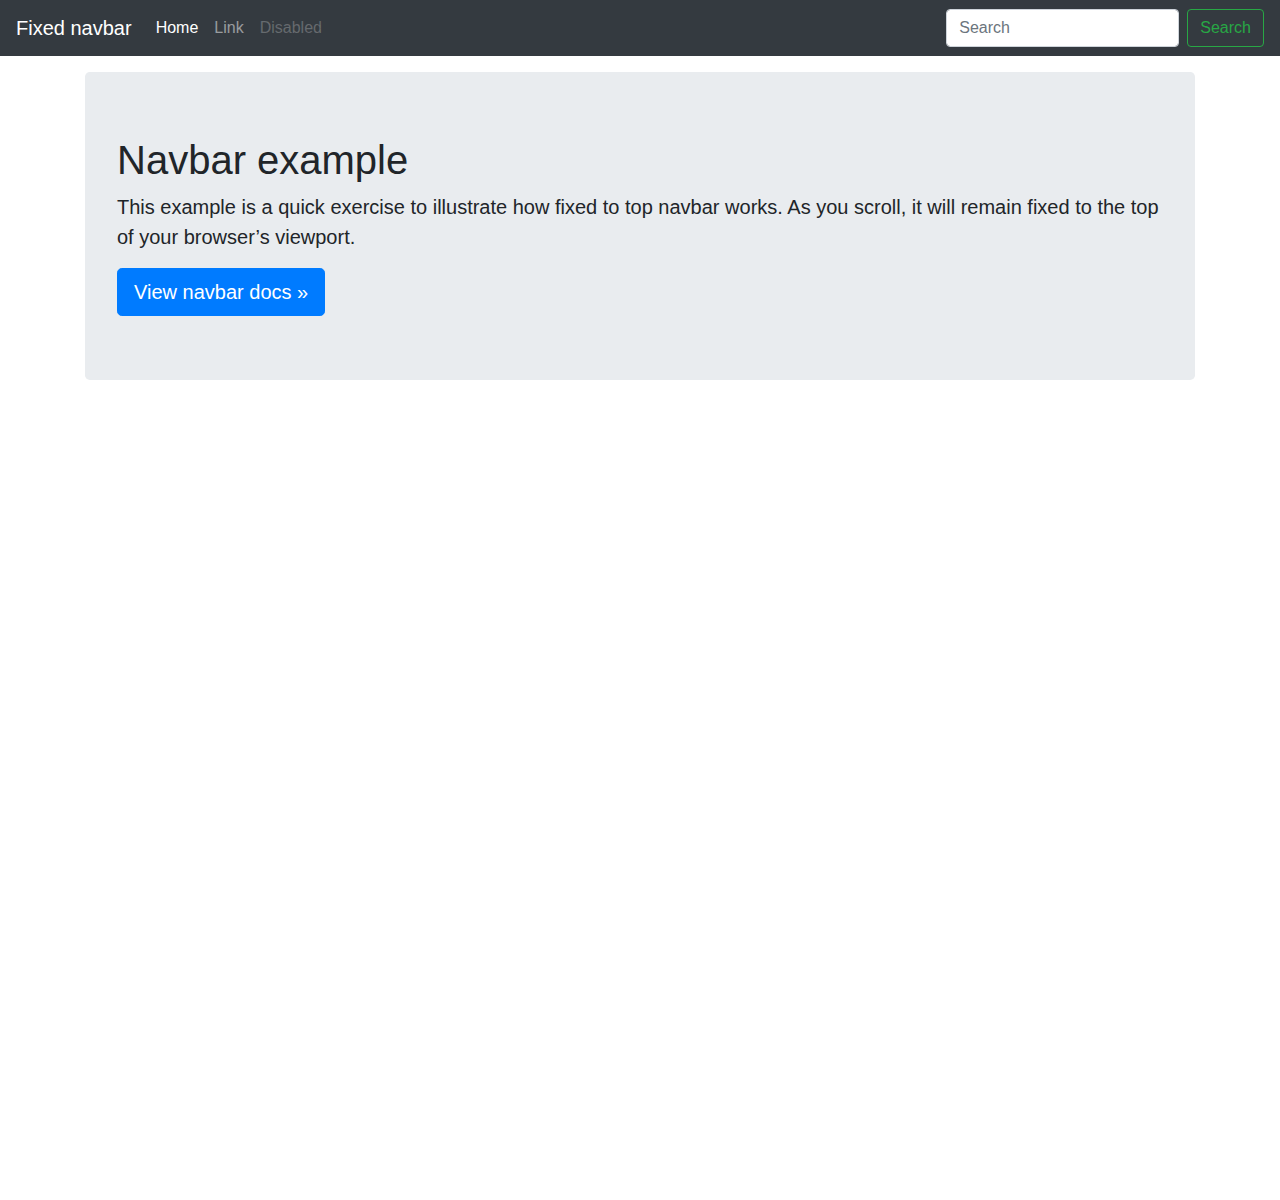
==== index.html @ 4e0500e4 "basic template" ====
<!doctype html>
<html lang="en">
  <head>
    <meta charset="utf-8">
    <meta name="viewport" content="width=device-width, initial-scale=1, shrink-to-fit=no">
    <meta name="description" content="">
    <meta name="author" content="Mark Otto, Jacob Thornton, and Bootstrap contributors">
    <meta name="generator" content="Jekyll v4.0.1">
    <title>Fixed top navbar example · Bootstrap</title>

    <link rel="canonical" href="https://getbootstrap.com/docs/4.5/examples/navbar-fixed/">

    <!-- Bootstrap core CSS -->
<link href="./assets/css/bootstrap.min.css" rel="stylesheet" >
<link href="./assets/css/styles.css" rel="stylesheet" >
    <!-- Favicons -->
<link rel="apple-touch-icon" href="/docs/4.5/assets/img/favicons/apple-touch-icon.png" sizes="180x180">
<link rel="icon" href="/docs/4.5/assets/img/favicons/favicon-32x32.png" sizes="32x32" type="image/png">
<link rel="icon" href="/docs/4.5/assets/img/favicons/favicon-16x16.png" sizes="16x16" type="image/png">
<link rel="manifest" href="/docs/4.5/assets/img/favicons/manifest.json">
<link rel="mask-icon" href="/docs/4.5/assets/img/favicons/safari-pinned-tab.svg" color="#563d7c">
<link rel="icon" href="/docs/4.5/assets/img/favicons/favicon.ico">
<meta name="msapplication-config" content="/docs/4.5/assets/img/favicons/browserconfig.xml">
<meta name="theme-color" content="#563d7c">


    <style>
      .bd-placeholder-img {
        font-size: 1.125rem;
        text-anchor: middle;
        -webkit-user-select: none;
        -moz-user-select: none;
        -ms-user-select: none;
        user-select: none;
      }

      @media (min-width: 768px) {
        .bd-placeholder-img-lg {
          font-size: 3.5rem;
        }
      }
    </style>
    <!-- Custom styles for this template -->
    <link href="navbar-top-fixed.css" rel="stylesheet">
  </head>
  <body>
    <nav class="navbar navbar-expand-md navbar-dark fixed-top bg-dark">
  <a class="navbar-brand" href="#">Fixed navbar</a>
  <button class="navbar-toggler" type="button" data-toggle="collapse" data-target="#navbarCollapse" aria-controls="navbarCollapse" aria-expanded="false" aria-label="Toggle navigation">
    <span class="navbar-toggler-icon"></span>
  </button>
  <div class="collapse navbar-collapse" id="navbarCollapse">
    <ul class="navbar-nav mr-auto">
      <li class="nav-item active">
        <a class="nav-link" href="#">Home <span class="sr-only">(current)</span></a>
      </li>
      <li class="nav-item">
        <a class="nav-link" href="#">Link</a>
      </li>
      <li class="nav-item">
        <a class="nav-link disabled" href="#" tabindex="-1" aria-disabled="true">Disabled</a>
      </li>
    </ul>
    <form class="form-inline mt-2 mt-md-0">
      <input class="form-control mr-sm-2" type="text" placeholder="Search" aria-label="Search">
      <button class="btn btn-outline-success my-2 my-sm-0" type="submit">Search</button>
    </form>
  </div>
</nav>

<main role="main" class="container">
  <div class="jumbotron">
    <h1>Navbar example</h1>
    <p class="lead">This example is a quick exercise to illustrate how fixed to top navbar works. As you scroll, it will remain fixed to the top of your browser’s viewport.</p>
    <a class="btn btn-lg btn-primary" href="/docs/4.5/components/navbar/" role="button">View navbar docs &raquo;</a>
  </div>
</main>
<script src="https://code.jquery.com/jquery-3.5.1.slim.min.js" integrity="sha384-DfXdz2htPH0lsSSs5nCTpuj/zy4C+OGpamoFVy38MVBnE+IbbVYUew+OrCXaRkfj" crossorigin="anonymous"></script>
      <script>window.jQuery || document.write('<script src="/docs/4.5/assets/js/vendor/jquery.slim.min.js"><\/script>')</script><script src="./assets/js/bootstrap.bundle.min.js" integrity="sha384-1CmrxMRARb6aLqgBO7yyAxTOQE2AKb9GfXnEo760AUcUmFx3ibVJJAzGytlQcNXd" crossorigin="anonymous"></script></body>
</html>
---- assets/css/styles.css ----
/* Show it is fixed to the top */
body {
    min-height: 75rem;
    padding-top: 4.5rem;
  }
  .bd-placeholder-img {
    font-size: 1.125rem;
    text-anchor: middle;
    -webkit-user-select: none;
    -moz-user-select: none;
    -ms-user-select: none;
    user-select: none;
  }

  @media (min-width: 768px) {
    .bd-placeholder-img-lg {
      font-size: 3.5rem;
    }
  }
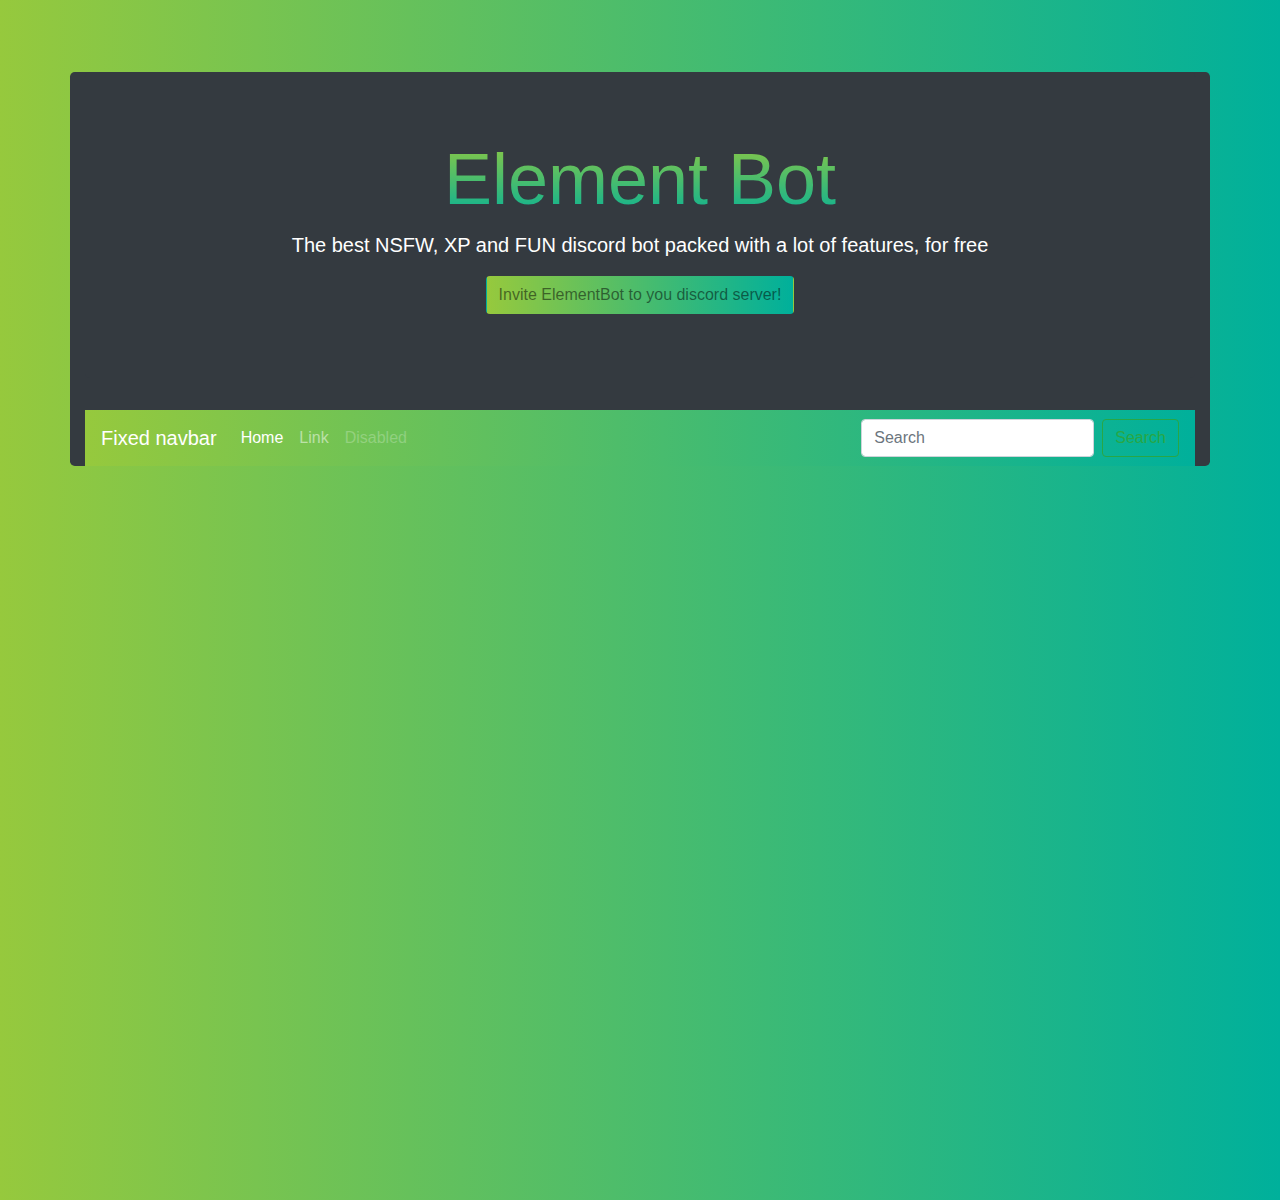
==== commit 5d303cf8: "Started main design with the gradient" ====
--- a/index.html
+++ b/index.html
@@ -23,28 +23,17 @@
 <meta name="msapplication-config" content="/docs/4.5/assets/img/favicons/browserconfig.xml">
 <meta name="theme-color" content="#563d7c">
 
-
-    <style>
-      .bd-placeholder-img {
-        font-size: 1.125rem;
-        text-anchor: middle;
-        -webkit-user-select: none;
-        -moz-user-select: none;
-        -ms-user-select: none;
-        user-select: none;
-      }
-
-      @media (min-width: 768px) {
-        .bd-placeholder-img-lg {
-          font-size: 3.5rem;
-        }
-      }
-    </style>
     <!-- Custom styles for this template -->
     <link href="navbar-top-fixed.css" rel="stylesheet">
   </head>
-  <body>
-    <nav class="navbar navbar-expand-md navbar-dark fixed-top bg-dark">
+  <body class="main-gradient-bg">
+<main role="main" class="container bg-dark rounded-lg text-white">
+  <div class="jumbotron bg-dark text-center">
+    <h1 class="title">Element Bot</h1>
+    <p class="lead">The best <strong>NSFW, XP and FUN </strong> discord bot packed with a lot of features, for free</p>
+  <a class="btn main-gradient-bg center text-black-50">Invite ElementBot to you discord server!</a>
+  </div>
+<nav class="navbar navbar-expand-md navbar-dark main-gradient-bg">
   <a class="navbar-brand" href="#">Fixed navbar</a>
   <button class="navbar-toggler" type="button" data-toggle="collapse" data-target="#navbarCollapse" aria-controls="navbarCollapse" aria-expanded="false" aria-label="Toggle navigation">
     <span class="navbar-toggler-icon"></span>
@@ -67,14 +56,7 @@
     </form>
   </div>
 </nav>
-
-<main role="main" class="container">
-  <div class="jumbotron">
-    <h1>Navbar example</h1>
-    <p class="lead">This example is a quick exercise to illustrate how fixed to top navbar works. As you scroll, it will remain fixed to the top of your browser’s viewport.</p>
-    <a class="btn btn-lg btn-primary" href="/docs/4.5/components/navbar/" role="button">View navbar docs &raquo;</a>
-  </div>
 </main>
 <script src="https://code.jquery.com/jquery-3.5.1.slim.min.js" integrity="sha384-DfXdz2htPH0lsSSs5nCTpuj/zy4C+OGpamoFVy38MVBnE+IbbVYUew+OrCXaRkfj" crossorigin="anonymous"></script>
       <script>window.jQuery || document.write('<script src="/docs/4.5/assets/js/vendor/jquery.slim.min.js"><\/script>')</script><script src="./assets/js/bootstrap.bundle.min.js" integrity="sha384-1CmrxMRARb6aLqgBO7yyAxTOQE2AKb9GfXnEo760AUcUmFx3ibVJJAzGytlQcNXd" crossorigin="anonymous"></script></body>
-</html>
+</html>--- a/assets/css/styles.css
+++ b/assets/css/styles.css
@@ -1,18 +1,29 @@
 /* Show it is fixed to the top */
 body {
-    min-height: 75rem;
-    padding-top: 4.5rem;
+  min-height: 75rem;
+  padding-top: 4.5rem;
   }
-  .bd-placeholder-img {
+.title {
+  font-size: 72px;
+  background: -webkit-linear-gradient(#96c93d, #00b09b);
+  background-clip: text;
+  -webkit-text-fill-color: transparent;
+}
+.main-gradient-bg {
+  background: #00b09b;  /* fallback for old browsers */
+  background: -webkit-linear-gradient(to right, #96c93d, #00b09b);  /* Chrome 10-25, Safari 5.1-6 */
+  background: linear-gradient(to right, #96c93d, #00b09b); /* W3C, IE 10+/ Edge, Firefox 16+, Chrome 26+, Opera 12+, Safari 7+ */
+
+}
+.bd-placeholder-img {
     font-size: 1.125rem;
     text-anchor: middle;
     -webkit-user-select: none;
     -moz-user-select: none;
     -ms-user-select: none;
     user-select: none;
-  }
-
-  @media (min-width: 768px) {
+}
+@media (min-width: 768px) {
     .bd-placeholder-img-lg {
       font-size: 3.5rem;
     }
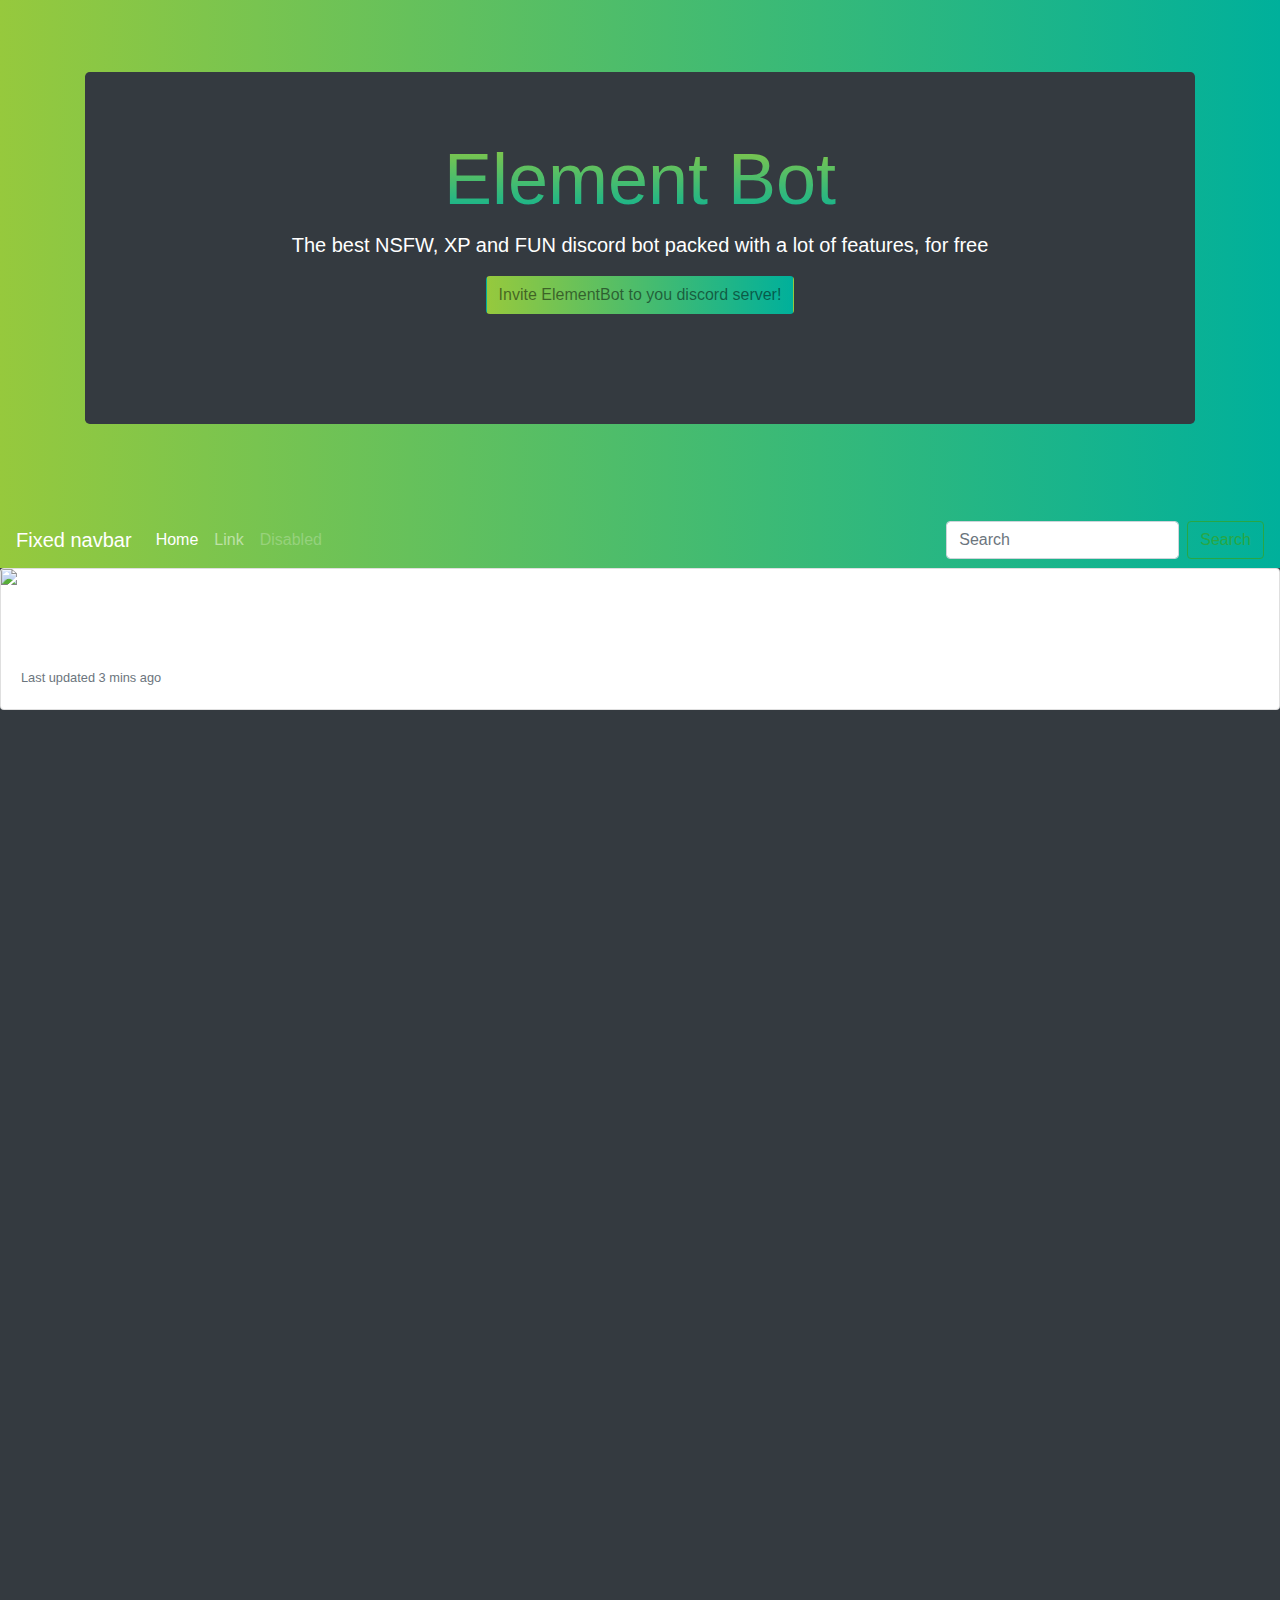
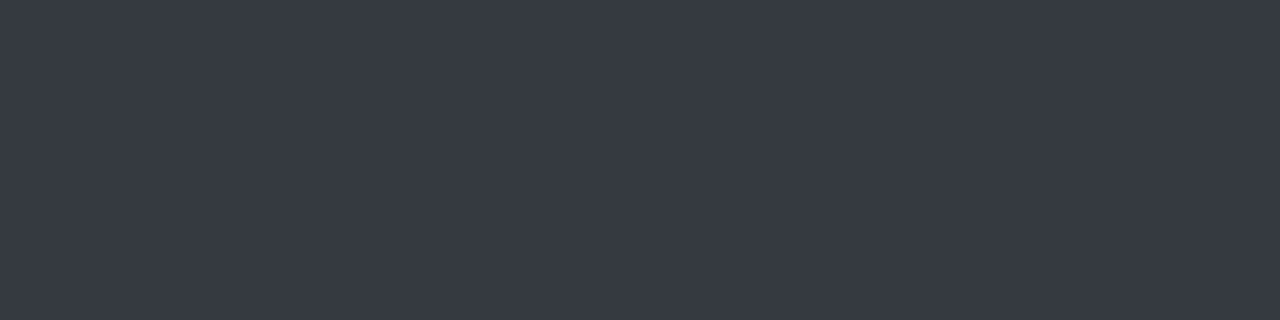
==== commit 73194c23: "started making cards, finished navbar" ====
--- a/index.html
+++ b/index.html
@@ -23,17 +23,21 @@
 <meta name="msapplication-config" content="/docs/4.5/assets/img/favicons/browserconfig.xml">
 <meta name="theme-color" content="#563d7c">
 
+
     <!-- Custom styles for this template -->
     <link href="navbar-top-fixed.css" rel="stylesheet">
   </head>
-  <body class="main-gradient-bg">
-<main role="main" class="container bg-dark rounded-lg text-white">
+  <body class="bg-dark">
+<div class="main-gradient-bg header"><!--header-->
+<main role="main" class="container rounded-lg text-white">
   <div class="jumbotron bg-dark text-center">
     <h1 class="title">Element Bot</h1>
     <p class="lead">The best <strong>NSFW, XP and FUN </strong> discord bot packed with a lot of features, for free</p>
-  <a class="btn main-gradient-bg center text-black-50">Invite ElementBot to you discord server!</a>
-  </div>
-<nav class="navbar navbar-expand-md navbar-dark main-gradient-bg">
+  <a class="btn main-gradient-bg center text-black-50">Invite ElementBot to you discord server!</a>  
+</div>
+</main>
+</div><!--./header-->
+<nav class="navbar navbar-expand-md navbar-dark sticky-top main-gradient-bg">
   <a class="navbar-brand" href="#">Fixed navbar</a>
   <button class="navbar-toggler" type="button" data-toggle="collapse" data-target="#navbarCollapse" aria-controls="navbarCollapse" aria-expanded="false" aria-label="Toggle navigation">
     <span class="navbar-toggler-icon"></span>
@@ -54,9 +58,21 @@
       <input class="form-control mr-sm-2" type="text" placeholder="Search" aria-label="Search">
       <button class="btn btn-outline-success my-2 my-sm-0" type="submit">Search</button>
     </form>
+</div>
+</nav>
+
+<div class="bg-dark text-white">
+<div class="card-deck">
+<div class="card">
+    <img src="..." class="card-img-top" alt="...">
+    <div class="card-body">
+      <h5 class="card-title"></h5>
+      <p class="card-text">This is a longer card with supporting text below as a natural lead-in to additional content. This content is a little bit longer.</p>
+      <p class="card-text"><small class="text-muted">Last updated 3 mins ago</small></p>
+    </div>
   </div>
-</nav>
-</main>
+</div>
+</div> <!--content in black-->
 <script src="https://code.jquery.com/jquery-3.5.1.slim.min.js" integrity="sha384-DfXdz2htPH0lsSSs5nCTpuj/zy4C+OGpamoFVy38MVBnE+IbbVYUew+OrCXaRkfj" crossorigin="anonymous"></script>
       <script>window.jQuery || document.write('<script src="/docs/4.5/assets/js/vendor/jquery.slim.min.js"><\/script>')</script><script src="./assets/js/bootstrap.bundle.min.js" integrity="sha384-1CmrxMRARb6aLqgBO7yyAxTOQE2AKb9GfXnEo760AUcUmFx3ibVJJAzGytlQcNXd" crossorigin="anonymous"></script></body>
 </html>--- a/assets/css/styles.css
+++ b/assets/css/styles.css
@@ -1,8 +1,15 @@
 /* Show it is fixed to the top */
 body {
-  min-height: 75rem;
+  min-height: 120rem;
+}
+.jumbotron{
+  height: 22rem;
+}
+.header {
+  height: 24rem;
   padding-top: 4.5rem;
-  }
+  padding-bottom: 27.5rem;
+}
 .title {
   font-size: 72px;
   background: -webkit-linear-gradient(#96c93d, #00b09b);
@@ -15,6 +22,7 @@
   background: linear-gradient(to right, #96c93d, #00b09b); /* W3C, IE 10+/ Edge, Firefox 16+, Chrome 26+, Opera 12+, Safari 7+ */
 
 }
+
 .bd-placeholder-img {
     font-size: 1.125rem;
     text-anchor: middle;
@@ -28,3 +36,11 @@
       font-size: 3.5rem;
     }
   }
+.sticky-nav {
+  position: -webkit-sticky;
+  position: sticky;
+  top: 0;
+  background-color: yellow;
+  padding: 50px;
+  font-size: 20px;
+}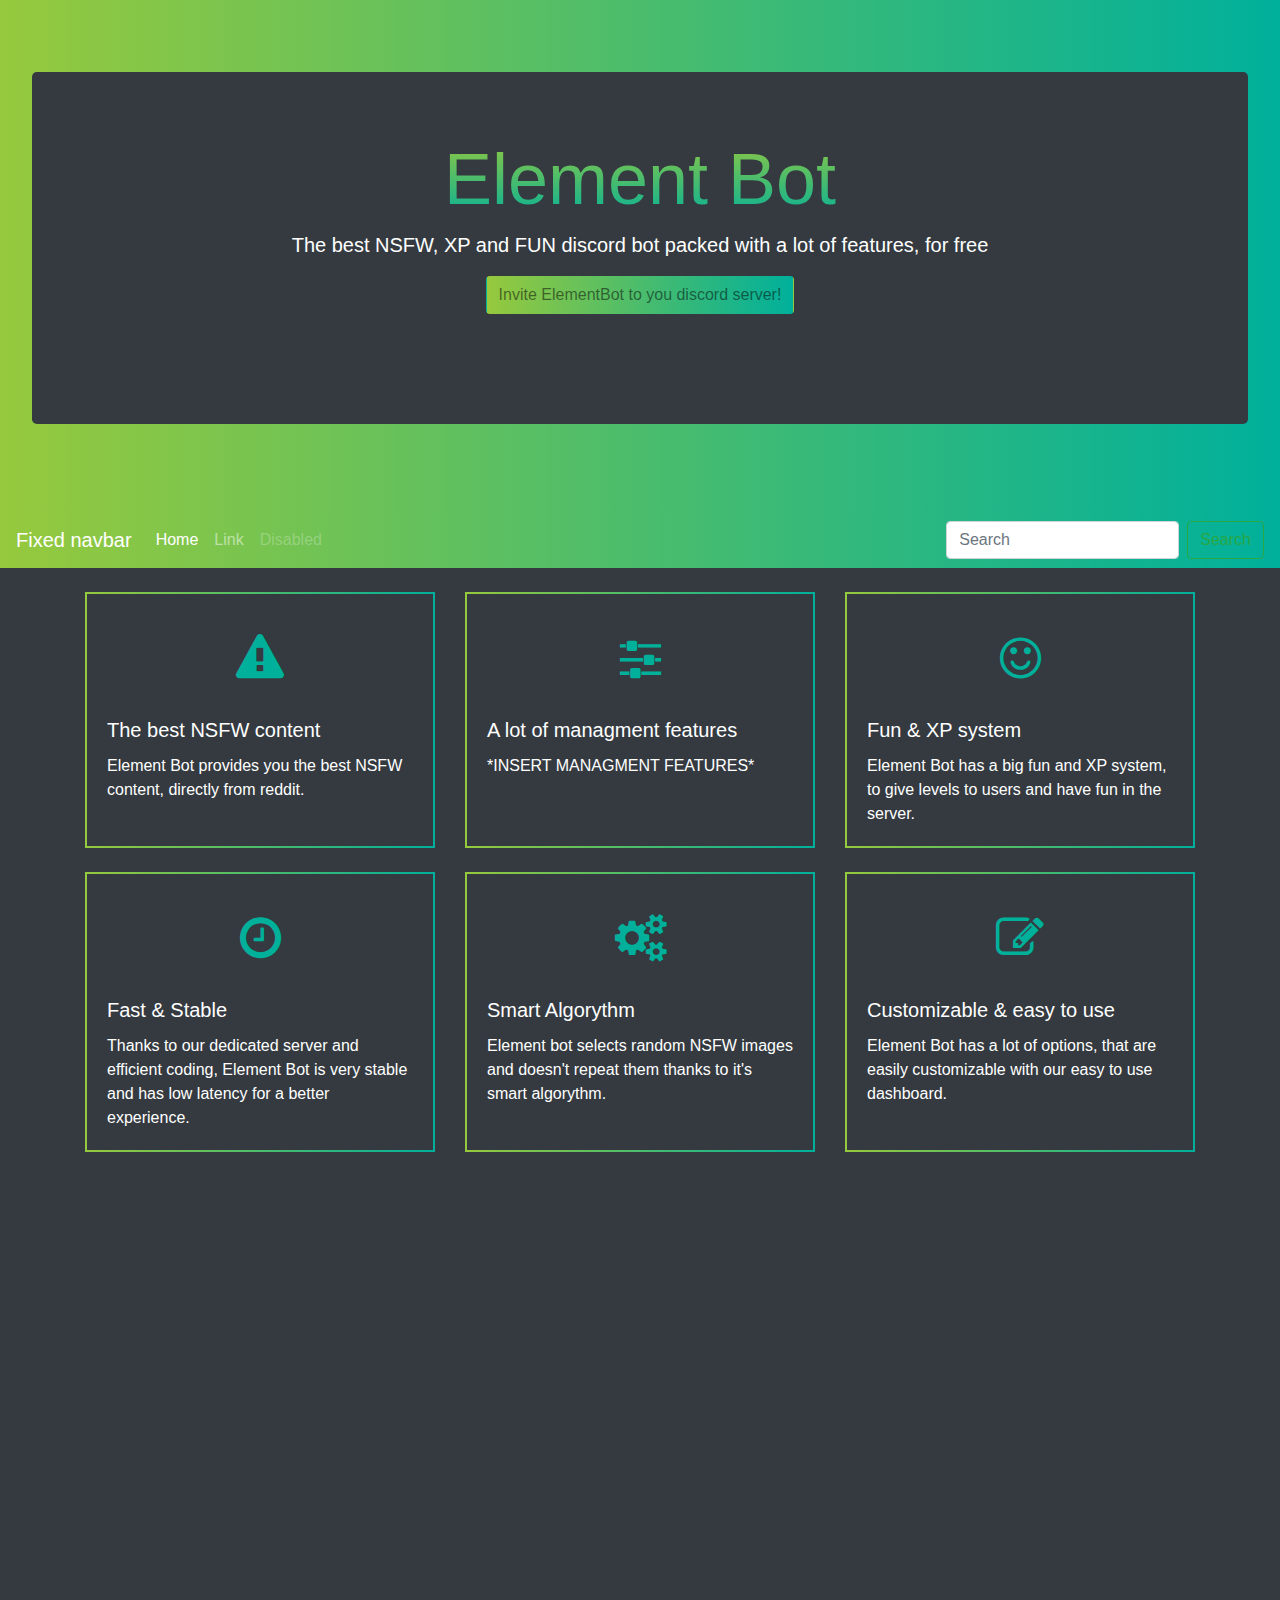
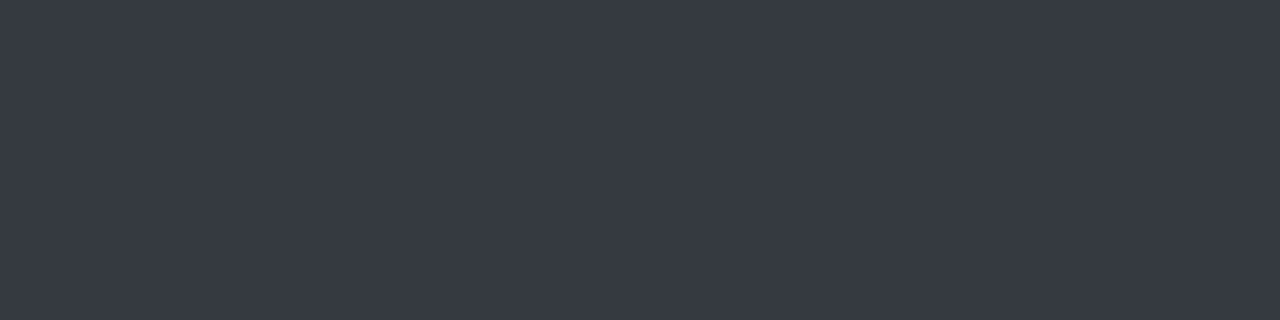
==== commit 86f4b4c0: "key features with card and preliminar text" ====
--- a/index.html
+++ b/index.html
@@ -20,16 +20,15 @@
 <link rel="manifest" href="/docs/4.5/assets/img/favicons/manifest.json">
 <link rel="mask-icon" href="/docs/4.5/assets/img/favicons/safari-pinned-tab.svg" color="#563d7c">
 <link rel="icon" href="/docs/4.5/assets/img/favicons/favicon.ico">
+<link href="https://stackpath.bootstrapcdn.com/font-awesome/4.7.0/css/font-awesome.min.css" rel="stylesheet" integrity="sha384-wvfXpqpZZVQGK6TAh5PVlGOfQNHSoD2xbE+QkPxCAFlNEevoEH3Sl0sibVcOQVnN" crossorigin="anonymous"><!--load all fontawesome styles -->
 <meta name="msapplication-config" content="/docs/4.5/assets/img/favicons/browserconfig.xml">
 <meta name="theme-color" content="#563d7c">
-
-
     <!-- Custom styles for this template -->
     <link href="navbar-top-fixed.css" rel="stylesheet">
   </head>
   <body class="bg-dark">
 <div class="main-gradient-bg header"><!--header-->
-<main role="main" class="container rounded-lg text-white">
+<main role="main" class="text-white">
   <div class="jumbotron bg-dark text-center">
     <h1 class="title">Element Bot</h1>
     <p class="lead">The best <strong>NSFW, XP and FUN </strong> discord bot packed with a lot of features, for free</p>
@@ -59,20 +58,66 @@
       <button class="btn btn-outline-success my-2 my-sm-0" type="submit">Search</button>
     </form>
 </div>
-</nav>
-
-<div class="bg-dark text-white">
-<div class="card-deck">
-<div class="card">
-    <img src="..." class="card-img-top" alt="...">
-    <div class="card-body">
-      <h5 class="card-title"></h5>
-      <p class="card-text">This is a longer card with supporting text below as a natural lead-in to additional content. This content is a little bit longer.</p>
-      <p class="card-text"><small class="text-muted">Last updated 3 mins ago</small></p>
-    </div>
-  </div>
-</div>
-</div> <!--content in black-->
+</nav><div class=" container  text-white">
+  <div class="card-deck">
+    <div class="card bg-dark border-success">
+      <div class="card-img-top">
+      <span class="fa fa-warning (alias) card-img-top text-center fa-3x main-color" alt="font-awesome icon of warning"></span>
+      </div>
+        <div class="card-body">
+          <h5 class="card-title">The best NSFW content</h5>
+          <p class="card-text">Element Bot  provides you the best NSFW content, directly from reddit.</p>
+      </div>
+    </div> <!-- ./card -->
+    <div class="card bg-dark border-success">
+      <div class="card-img-top">
+      <span class="fa fa-sliders card-img-top text-center fa-3x main-color" alt="font-awesome icon of warning"></span>
+      </div>
+        <div class="card-body">
+          <h5 class="card-title">A lot of managment features</h5>
+          <p class="card-text">*INSERT MANAGMENT FEATURES*</p>
+      </div>
+    </div> <!-- ./card -->
+    <div class="card bg-dark border-success">
+      <div class="card-img-top">
+      <span class="fa fa-smile-o card-img-top text-center fa-3x main-color" alt="font-awesome icon of warning"></span>
+      </div>
+        <div class="card-body">
+          <h5 class="card-title">Fun & XP system</h5>
+          <p class="card-text">Element Bot has a big fun and XP system, to give levels to users and have fun in the server.</p>
+      </div>
+    </div> <!-- ./card -->
+  </div> <!-- ./card-deck-->
+  <div class="card-deck">
+    <div class="card bg-dark border-success">
+      <div class="card-img-top">
+      <span class="fa fa-clock-o card-img-top text-center fa-3x main-color" alt="font-awesome icon of warning"></span>
+      </div>
+        <div class="card-body">
+          <h5 class="card-title">Fast & Stable</h5>
+          <p class="card-text">Thanks to our dedicated server and efficient coding, Element Bot is very stable and has low latency for a better experience.</p>
+      </div>
+    </div> <!-- ./card -->
+    <div class="card bg-dark border-success">
+      <div class="card-img-top">
+      <span class="fa fa-gears card-img-top text-center fa-3x main-color" alt="font-awesome icon of warning"></span>
+      </div>
+        <div class="card-body">
+                <h5 class="card-title">Smart Algorythm</h5>
+          <p class="card-text">Element bot selects random NSFW images and doesn't repeat them thanks to it's smart algorythm. </p>
+        </div>
+    </div> <!-- ./card -->
+    <div class="card bg-dark border-success">
+      <div class="card-img-top">
+      <span class="fa fa-edit card-img-top text-center fa-3x main-color" alt="font-awesome icon of warning"></span>
+      </div>
+        <div class="card-body">
+          <h5 class="card-title">Customizable & easy to use</h5>
+          <p class="card-text">Element Bot has a lot of options, that are easily customizable with our easy to use dashboard. </p>
+      </div>
+    </div> <!-- ./card -->
+  </div> <!-- ./card-deck-->
+</div> <!-- ./container-->
 <script src="https://code.jquery.com/jquery-3.5.1.slim.min.js" integrity="sha384-DfXdz2htPH0lsSSs5nCTpuj/zy4C+OGpamoFVy38MVBnE+IbbVYUew+OrCXaRkfj" crossorigin="anonymous"></script>
       <script>window.jQuery || document.write('<script src="/docs/4.5/assets/js/vendor/jquery.slim.min.js"><\/script>')</script><script src="./assets/js/bootstrap.bundle.min.js" integrity="sha384-1CmrxMRARb6aLqgBO7yyAxTOQE2AKb9GfXnEo760AUcUmFx3ibVJJAzGytlQcNXd" crossorigin="anonymous"></script></body>
 </html>--- a/assets/css/styles.css
+++ b/assets/css/styles.css
@@ -4,6 +4,8 @@
 }
 .jumbotron{
   height: 22rem;
+  width: 95%;
+  margin:auto;
 }
 .header {
   height: 24rem;
@@ -21,6 +23,9 @@
   background: -webkit-linear-gradient(to right, #96c93d, #00b09b);  /* Chrome 10-25, Safari 5.1-6 */
   background: linear-gradient(to right, #96c93d, #00b09b); /* W3C, IE 10+/ Edge, Firefox 16+, Chrome 26+, Opera 12+, Safari 7+ */
 
+}
+.main-color {
+  color: #00b09b;  /* fallback for old browsers */
 }
 
 .bd-placeholder-img {
@@ -40,7 +45,28 @@
   position: -webkit-sticky;
   position: sticky;
   top: 0;
-  background-color: yellow;
   padding: 50px;
   font-size: 20px;
-}+}
+.card-deck{
+  padding-top: 1.5rem;
+}
+.card {
+  padding-top: 1.5rem;
+  border: 2px solid;
+  border-image-slice: 1;
+  border-width: 2px;
+  border-image-source: linear-gradient(to right, #96c93d, #00b09b);
+}
+
+.card-img-top{
+  height: 80px;
+  width: 80px;
+  margin: auto;
+}
+.fa {
+padding-top: 1.0rem;
+padding-bottom: 0.5rem;
+margin: auto;
+color: linear-gradient(to right, red, orange);
+}
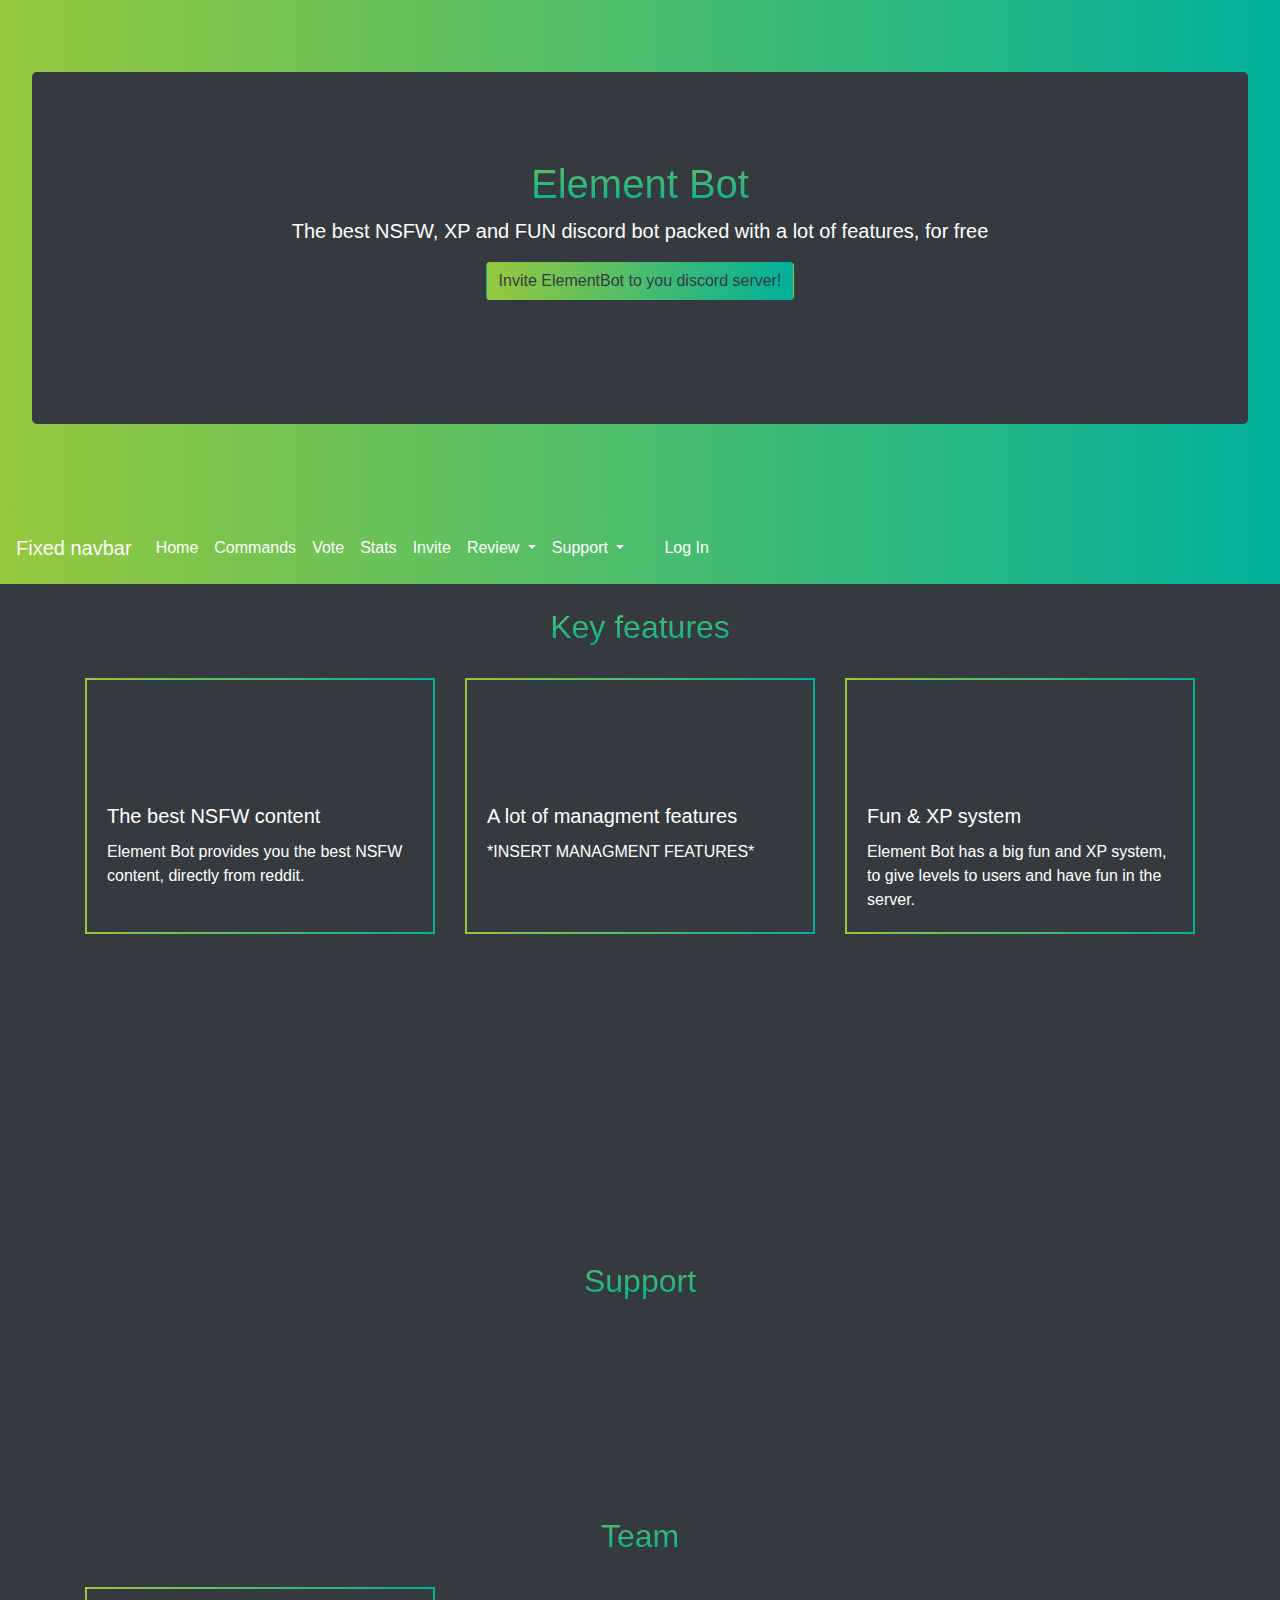
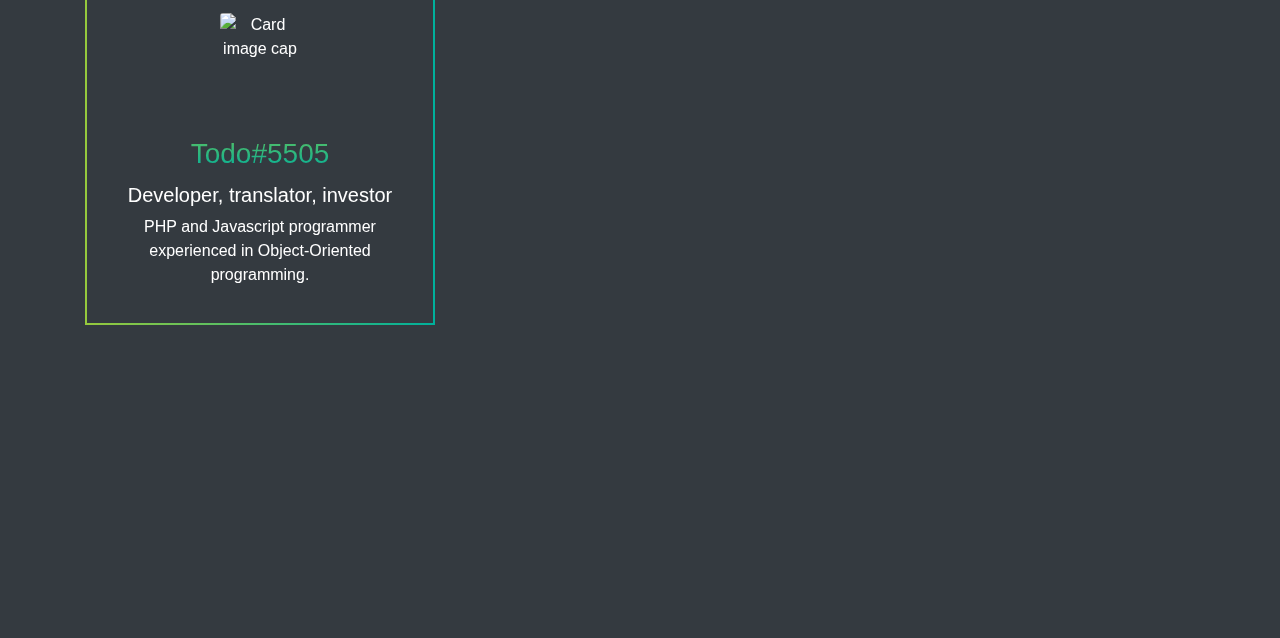
==== commit 688945ce: "added animations, added categories, mising details & nav" ====
--- a/index.html
+++ b/index.html
@@ -3,16 +3,15 @@
   <head>
     <meta charset="utf-8">
     <meta name="viewport" content="width=device-width, initial-scale=1, shrink-to-fit=no">
-    <meta name="description" content="">
-    <meta name="author" content="Mark Otto, Jacob Thornton, and Bootstrap contributors">
-    <meta name="generator" content="Jekyll v4.0.1">
-    <title>Fixed top navbar example · Bootstrap</title>
+    <meta name="description" content="Element Bot Website">
+    <title>ElementBot</title>
 
     <link rel="canonical" href="https://getbootstrap.com/docs/4.5/examples/navbar-fixed/">
 
     <!-- Bootstrap core CSS -->
 <link href="./assets/css/bootstrap.min.css" rel="stylesheet" >
 <link href="./assets/css/styles.css" rel="stylesheet" >
+<link rel="stylesheet" href="https://unpkg.com/aos@next/dist/aos.css" />
     <!-- Favicons -->
 <link rel="apple-touch-icon" href="/docs/4.5/assets/img/favicons/apple-touch-icon.png" sizes="180x180">
 <link rel="icon" href="/docs/4.5/assets/img/favicons/favicon-32x32.png" sizes="32x32" type="image/png">
@@ -20,7 +19,7 @@
 <link rel="manifest" href="/docs/4.5/assets/img/favicons/manifest.json">
 <link rel="mask-icon" href="/docs/4.5/assets/img/favicons/safari-pinned-tab.svg" color="#563d7c">
 <link rel="icon" href="/docs/4.5/assets/img/favicons/favicon.ico">
-<link href="https://stackpath.bootstrapcdn.com/font-awesome/4.7.0/css/font-awesome.min.css" rel="stylesheet" integrity="sha384-wvfXpqpZZVQGK6TAh5PVlGOfQNHSoD2xbE+QkPxCAFlNEevoEH3Sl0sibVcOQVnN" crossorigin="anonymous"><!--load all fontawesome styles -->
+<script src="https://kit.fontawesome.com/6398d1255e.js" crossorigin="anonymous"></script>
 <meta name="msapplication-config" content="/docs/4.5/assets/img/favicons/browserconfig.xml">
 <meta name="theme-color" content="#563d7c">
     <!-- Custom styles for this template -->
@@ -29,38 +28,69 @@
   <body class="bg-dark">
 <div class="main-gradient-bg header"><!--header-->
 <main role="main" class="text-white">
-  <div class="jumbotron bg-dark text-center">
+  <div data-aos="fade-right" class="jumbotron bg-dark text-center">
     <h1 class="title">Element Bot</h1>
     <p class="lead">The best <strong>NSFW, XP and FUN </strong> discord bot packed with a lot of features, for free</p>
-  <a class="btn main-gradient-bg center text-black-50">Invite ElementBot to you discord server!</a>  
+  <a class="btn main-gradient-bg center text-dark">Invite ElementBot to you discord server!</a>  
 </div>
 </main>
 </div><!--./header-->
-<nav class="navbar navbar-expand-md navbar-dark sticky-top main-gradient-bg">
+<nav data-aos="fade-left" class="navbar navbar-expand-md navbar-dark sticky-top main-gradient-bg">
   <a class="navbar-brand" href="#">Fixed navbar</a>
   <button class="navbar-toggler" type="button" data-toggle="collapse" data-target="#navbarCollapse" aria-controls="navbarCollapse" aria-expanded="false" aria-label="Toggle navigation">
     <span class="navbar-toggler-icon"></span>
   </button>
   <div class="collapse navbar-collapse" id="navbarCollapse">
-    <ul class="navbar-nav mr-auto">
-      <li class="nav-item active">
-        <a class="nav-link" href="#">Home <span class="sr-only">(current)</span></a>
-      </li>
-      <li class="nav-item">
-        <a class="nav-link" href="#">Link</a>
-      </li>
-      <li class="nav-item">
-        <a class="nav-link disabled" href="#" tabindex="-1" aria-disabled="true">Disabled</a>
-      </li>
-    </ul>
-    <form class="form-inline mt-2 mt-md-0">
-      <input class="form-control mr-sm-2" type="text" placeholder="Search" aria-label="Search">
-      <button class="btn btn-outline-success my-2 my-sm-0" type="submit">Search</button>
-    </form>
-</div>
-</nav><div class=" container  text-white">
+   <ul class="navbar-nav">
+                <li class="nav-item">
+                    <a class="nav-link" href="/?lang=EN" style="color: white !important;">Home</a>
+                </li>
+                <li class="nav-item">
+                    <a class="nav-link" href="/commands?lang=EN" style="color: white !important;">Commands</a>
+                </li>
+                <li class="nav-item">
+                    <a class="nav-link" href="/vote?lang=EN" style="color: white !important;">Vote</a>
+                </li>
+                <li class="nav-item">
+                    <a class="nav-link" href="/stats?lang=EN" style="color: white !important;">Stats</a>
+                </li>
+                <li class="nav-item">
+                    <a class="nav-link" href="/?lang=EN#invite" style="color: white !important;">Invite</a>
+                </li>
+                <li class="nav-item dropdown ">
+                    <a class="nav-link dropdown-toggle" style="color: white" href="" id="navbarDropdownMenuLink" role="button" data-toggle="dropdown" aria-haspopup="true" aria-expanded="false">
+                        Review
+                    </a>
+                    <ul class="dropdown-menu dropdown-menu-right" aria-labelledby="navbarDropdownMenuLink">
+                        <li><a class="dropdown-item" href="/review/reviews">Reviews</a></li>
+                        <li> <a class="dropdown-item" href="/review">Review</a></li>
+                    </ul>
+                </li>
+                    <li class="nav-item dropdown ">
+                        <a class="nav-link dropdown-toggle" style="color: white" href="" id="navbarDropdownMenuLink" role="button" data-toggle="dropdown" aria-haspopup="true" aria-expanded="false">
+                            Support
+                        </a>
+                        <ul class="dropdown-menu dropdown-menu-right" aria-labelledby="navbarDropdownMenuLink">
+                            <li><a class="dropdown-item" href="https://status.elementbot.net">Status</a></li>
+                            <li> <a class="dropdown-item" href="/discord">Support Discord Server</a></li>
+                            <li><a class="dropdown-item" href="https://docs.elementbot.net">Documentation</a></li>
+                        </ul>
+                    </li>
+
+            </ul>
+            
+            <ul class="navbar-right nav navbar">
+                <li class="nav-item ">
+                    <a class="nav-link" href="/dashboard?lang=EN" style="color: white !important;">Log In</a>
+                  </li>  
+            </ul> 
+    
+</div>
+</nav>
+<div data-aos="fade-up" class="container text-white">
+  <h2 class="title text-center">Key features</h2>
   <div class="card-deck">
-    <div class="card bg-dark border-success">
+    <div data-aos="fade-right" class="card bg-dark border-success">
       <div class="card-img-top">
       <span class="fa fa-warning (alias) card-img-top text-center fa-3x main-color" alt="font-awesome icon of warning"></span>
       </div>
@@ -69,7 +99,7 @@
           <p class="card-text">Element Bot  provides you the best NSFW content, directly from reddit.</p>
       </div>
     </div> <!-- ./card -->
-    <div class="card bg-dark border-success">
+    <div data-aos="fade-top" class="card bg-dark border-success">
       <div class="card-img-top">
       <span class="fa fa-sliders card-img-top text-center fa-3x main-color" alt="font-awesome icon of warning"></span>
       </div>
@@ -78,7 +108,7 @@
           <p class="card-text">*INSERT MANAGMENT FEATURES*</p>
       </div>
     </div> <!-- ./card -->
-    <div class="card bg-dark border-success">
+    <div data-aos="fade-left" class="card bg-dark border-success">
       <div class="card-img-top">
       <span class="fa fa-smile-o card-img-top text-center fa-3x main-color" alt="font-awesome icon of warning"></span>
       </div>
@@ -89,7 +119,7 @@
     </div> <!-- ./card -->
   </div> <!-- ./card-deck-->
   <div class="card-deck">
-    <div class="card bg-dark border-success">
+    <div data-aos="fade-right" class="card bg-dark border-success">
       <div class="card-img-top">
       <span class="fa fa-clock-o card-img-top text-center fa-3x main-color" alt="font-awesome icon of warning"></span>
       </div>
@@ -98,7 +128,7 @@
           <p class="card-text">Thanks to our dedicated server and efficient coding, Element Bot is very stable and has low latency for a better experience.</p>
       </div>
     </div> <!-- ./card -->
-    <div class="card bg-dark border-success">
+    <div data-aos="fade-top" class="card bg-dark border-success">
       <div class="card-img-top">
       <span class="fa fa-gears card-img-top text-center fa-3x main-color" alt="font-awesome icon of warning"></span>
       </div>
@@ -107,7 +137,7 @@
           <p class="card-text">Element bot selects random NSFW images and doesn't repeat them thanks to it's smart algorythm. </p>
         </div>
     </div> <!-- ./card -->
-    <div class="card bg-dark border-success">
+    <div data-aos="fade-left" class="card bg-dark border-success">
       <div class="card-img-top">
       <span class="fa fa-edit card-img-top text-center fa-3x main-color" alt="font-awesome icon of warning"></span>
       </div>
@@ -117,7 +147,62 @@
       </div>
     </div> <!-- ./card -->
   </div> <!-- ./card-deck-->
-</div> <!-- ./container-->
+  <div class="text-center">
+    <h2 class="title">Support</h2>
+    <div class="card-deck">
+    <div data-aos="fade-right" class="card contact-box bg-dark">
+      <a href="#" class="fab fa-4x fa-discord main-color"></a>
+    </div>
+    <div data-aos="fade-left" class="card contact-box bg-dark">
+      <a href="#" class="fa fa-4x fa-inbox main-color"></a>
+    </div>
+  </div>
+  </div><!-- ./support -->
+  <h2 class=" text-center title "> Team </h2>
+  <div class="text-center card-deck">
+  <div class="card bg-dark" style="width: 18rem;">
+  <img class="card-img-top" src="https://cdn.discordapp.com/avatars/476014121398173696/1099827b04445d385faf000773c757a8.webp" alt="Card image cap">
+  <div class="card-body">
+    <h3 class="card-title title">Todo#5505</h3>
+    <h6 class="lead">Developer, translator, investor</h6>
+    <p>PHP and Javascript programmer experienced in Object-Oriented programming.</p>
+    <i class="fa fa-2x fa-github main-color"></i> <i class="fa fa-2x fa-envelope main-color"></i> <i class="fab fa-2x fa-instagram main-color"></i> <i class="fa fa-2x fa-globe main-color"></i> <i class="fab fa-2x fa-twitter main-color"></i>
+  </div>
+</div>
+<div data-aos="fade-right" class="card bg-dark" style="width: 18rem;">
+  <img class="card-img-top" src="https://cdn.discordapp.com/avatars/476014121398173696/1099827b04445d385faf000773c757a8.webp" alt="Card image cap">
+  <div class="card-body">
+    <h3 class="card-title title">Todo#5505</h3>
+    <h6 class="lead">Developer, translator, investor</h6>
+    <p>PHP and Javascript programmer experienced in Object-Oriented programming.</p>
+    <i class="fa fa-2x fa-github main-color"></i> <i class="fa fa-2x fa-envelope main-color"></i> <i class="fab fa-2x fa-instagram main-color"></i> <i class="fa fa-2x fa-globe main-color"></i> <i class="fab fa-2x fa-twitter main-color"></i>
+  </div>
+</div>
+<div data-aos="fade-top" class="card bg-dark" style="width: 18rem;">
+  <img class="card-img-top" src="https://cdn.discordapp.com/avatars/476014121398173696/1099827b04445d385faf000773c757a8.webp" alt="Card image cap">
+  <div class="card-body">
+    <h3 class="card-title title">Todo#5505</h3>
+    <h6 class="lead">Developer, translator, investor</h6>
+    <p>PHP and Javascript programmer experienced in Object-Oriented programming.</p>
+    <i class="fa fa-2x fa-github main-color"></i> <i class="fa fa-2x fa-envelope main-color"></i> <i class="fab fa-2x fa-instagram main-color"></i> <i class="fa fa-2x fa-globe main-color"></i> <i class="fab fa-2x fa-twitter main-color"></i>
+  </div>
+</div>
+</div> <!-- ./card-deck -->
+<div class="card-deck text-center">
+<div data-aos="fade-top" class="card bg-dark" style="width: 6rem;">
+  <img class="card-img-top" src="https://cdn.discordapp.com/avatars/476014121398173696/1099827b04445d385faf000773c757a8.webp" alt="Card image cap">
+  <div class="card-body">
+    <h3 class="card-title title">Todo#5505</h3>
+    <h6 class="lead">Developer, translator, investor</h6>
+    <p>PHP and Javascript programmer experienced in Object-Oriented programming.</p>
+    <i class="fa fa-2x fa-github main-color"></i> <i class="fa fa-2x fa-envelope main-color"></i> <i class="fab fa-2x fa-instagram main-color"></i> <i class="fa fa-2x fa-globe main-color"></i> <i class="fab fa-2x fa-twitter main-color"></i>
+  </div>
+</div>
+  </div><!-- ./team -->
+  </div><!-- ./container--> 
 <script src="https://code.jquery.com/jquery-3.5.1.slim.min.js" integrity="sha384-DfXdz2htPH0lsSSs5nCTpuj/zy4C+OGpamoFVy38MVBnE+IbbVYUew+OrCXaRkfj" crossorigin="anonymous"></script>
-      <script>window.jQuery || document.write('<script src="/docs/4.5/assets/js/vendor/jquery.slim.min.js"><\/script>')</script><script src="./assets/js/bootstrap.bundle.min.js" integrity="sha384-1CmrxMRARb6aLqgBO7yyAxTOQE2AKb9GfXnEo760AUcUmFx3ibVJJAzGytlQcNXd" crossorigin="anonymous"></script></body>
+      <script>window.jQuery || document.write('<script src="/docs/4.5/assets/js/vendor/jquery.slim.min.js"><\/script>')</script><script src="./assets/js/bootstrap.bundle.min.js" integrity="sha384-1CmrxMRARb6aLqgBO7yyAxTOQE2AKb9GfXnEo760AUcUmFx3ibVJJAzGytlQcNXd" crossorigin="anonymous"></script>
+      <script src="https://unpkg.com/aos@next/dist/aos.js"></script>
+      <script src="./assets/js/scripts.js"></script>
+    </body>
 </html>--- a/assets/css/styles.css
+++ b/assets/css/styles.css
@@ -1,6 +1,9 @@
 /* Show it is fixed to the top */
 body {
   min-height: 120rem;
+}
+.bg-dark{
+  background-color: #151618;
 }
 .jumbotron{
   height: 22rem;
@@ -13,10 +16,10 @@
   padding-bottom: 27.5rem;
 }
 .title {
-  font-size: 72px;
   background: -webkit-linear-gradient(#96c93d, #00b09b);
   background-clip: text;
   -webkit-text-fill-color: transparent;
+  padding-top: 1.5rem;
 }
 .main-gradient-bg {
   background: #00b09b;  /* fallback for old browsers */
@@ -41,13 +44,7 @@
       font-size: 3.5rem;
     }
   }
-.sticky-nav {
-  position: -webkit-sticky;
-  position: sticky;
-  top: 0;
-  padding: 50px;
-  font-size: 20px;
-}
+
 .card-deck{
   padding-top: 1.5rem;
 }
@@ -68,5 +65,14 @@
 padding-top: 1.0rem;
 padding-bottom: 0.5rem;
 margin: auto;
-color: linear-gradient(to right, red, orange);
 }
+.contact-box {
+  height: 10rem;
+  width: 10rem;
+  margin: auto;
+  padding-top: 2.5rem;
+  padding-bottom: 2rem;
+}
+.top-padding {
+  padding-bottom: 1rem;
+}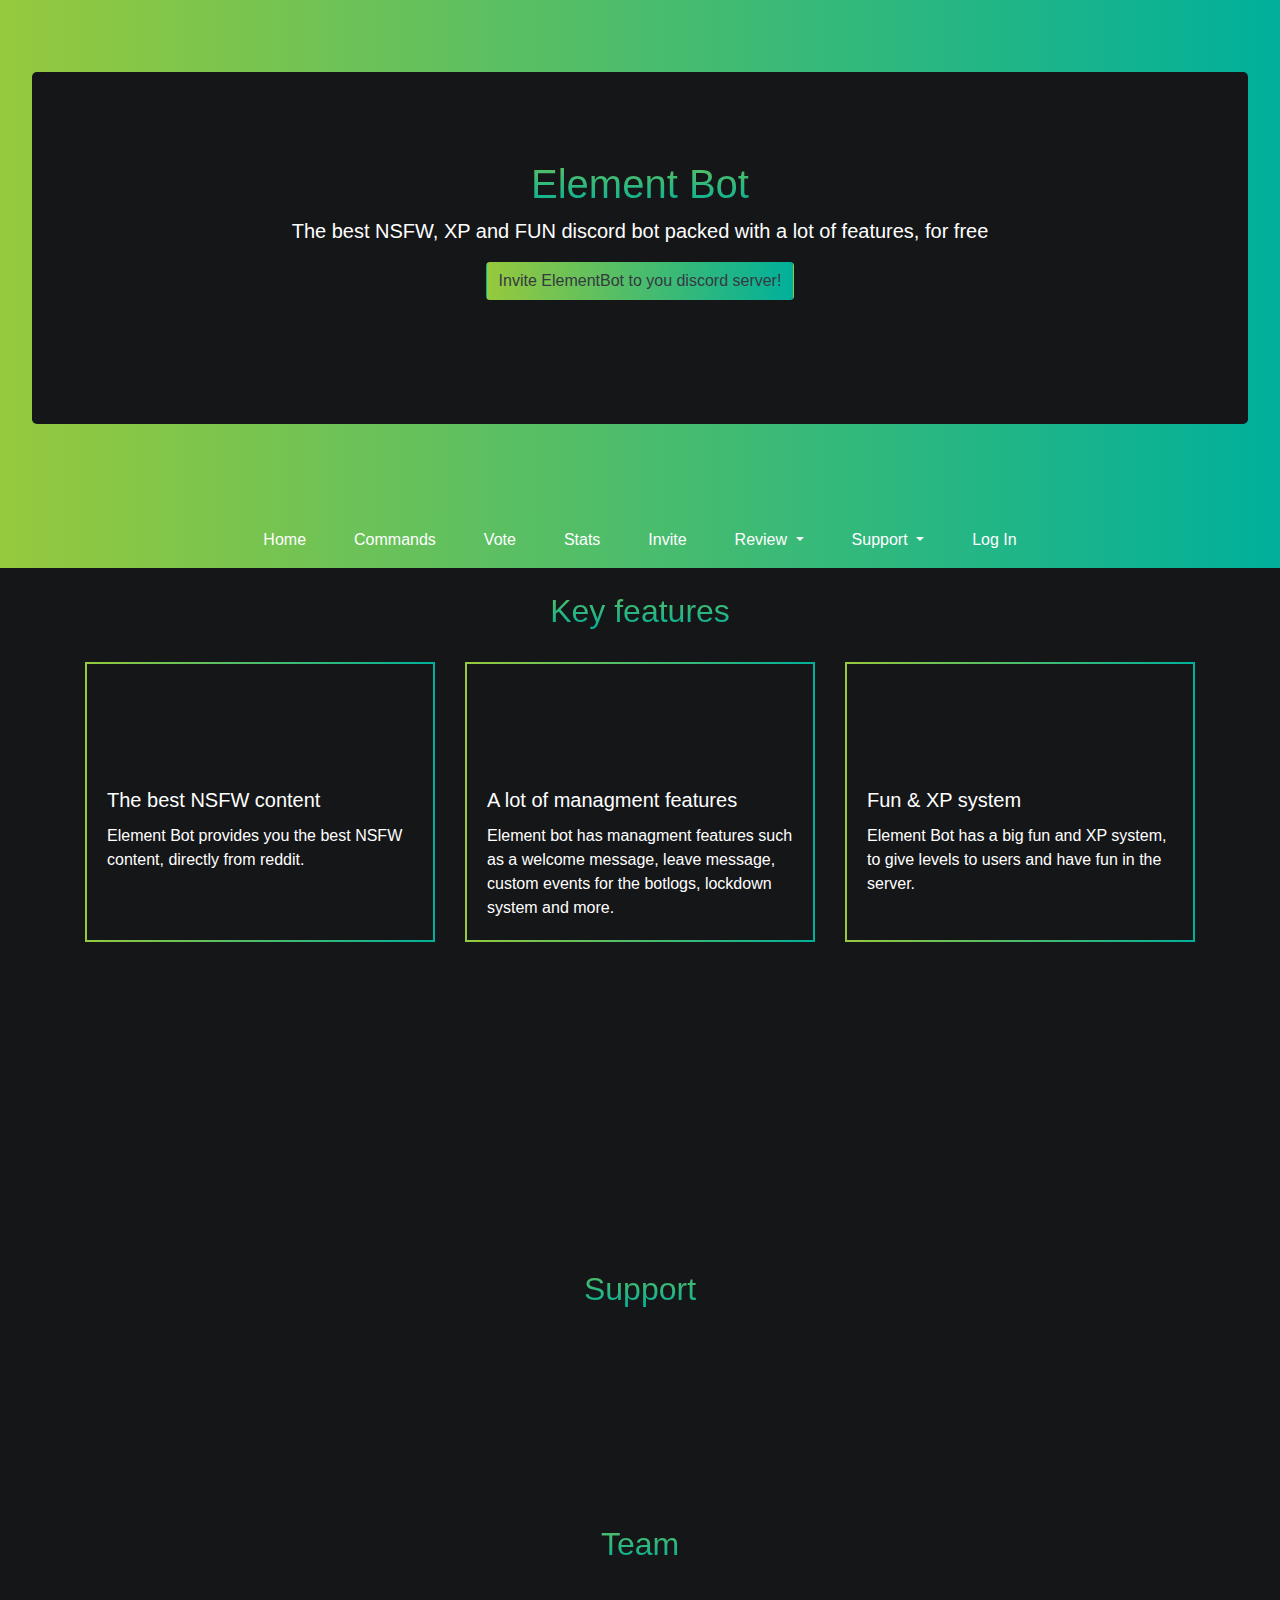
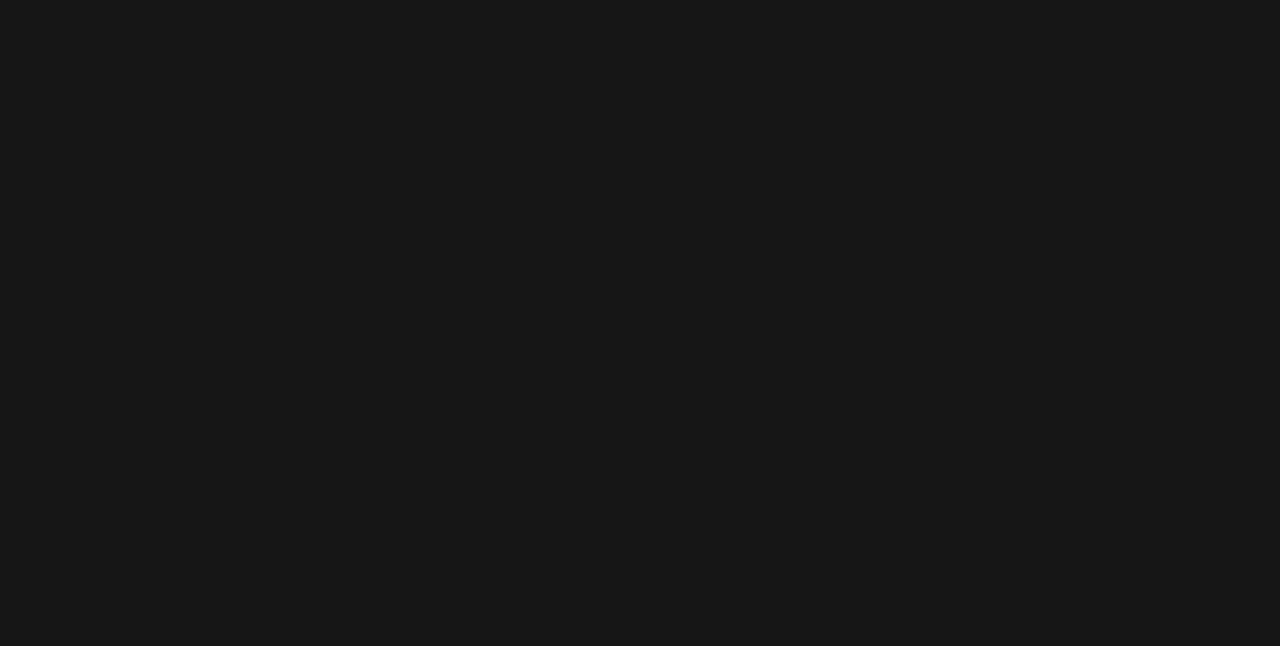
==== commit b751d7b5: "design approved, template finished" ====
--- a/index.html
+++ b/index.html
@@ -1,208 +1,452 @@
-<!doctype html>
+<!DOCTYPE html>
 <html lang="en">
-  <head>
-    <meta charset="utf-8">
-    <meta name="viewport" content="width=device-width, initial-scale=1, shrink-to-fit=no">
-    <meta name="description" content="Element Bot Website">
-    <title>ElementBot</title>
+	<head>
+		<meta charset="utf-8" />
+		<meta
+			name="viewport"
+			content="width=device-width, initial-scale=1, shrink-to-fit=no"
+		/>
+		<meta name="description" content="Element Bot Website" />
+		<title>ElementBot</title>
 
-    <link rel="canonical" href="https://getbootstrap.com/docs/4.5/examples/navbar-fixed/">
+		<link
+			rel="canonical"
+			href="https://getbootstrap.com/docs/4.5/examples/navbar-fixed/"
+		/>
 
-    <!-- Bootstrap core CSS -->
-<link href="./assets/css/bootstrap.min.css" rel="stylesheet" >
-<link href="./assets/css/styles.css" rel="stylesheet" >
-<link rel="stylesheet" href="https://unpkg.com/aos@next/dist/aos.css" />
-    <!-- Favicons -->
-<link rel="apple-touch-icon" href="/docs/4.5/assets/img/favicons/apple-touch-icon.png" sizes="180x180">
-<link rel="icon" href="/docs/4.5/assets/img/favicons/favicon-32x32.png" sizes="32x32" type="image/png">
-<link rel="icon" href="/docs/4.5/assets/img/favicons/favicon-16x16.png" sizes="16x16" type="image/png">
-<link rel="manifest" href="/docs/4.5/assets/img/favicons/manifest.json">
-<link rel="mask-icon" href="/docs/4.5/assets/img/favicons/safari-pinned-tab.svg" color="#563d7c">
-<link rel="icon" href="/docs/4.5/assets/img/favicons/favicon.ico">
-<script src="https://kit.fontawesome.com/6398d1255e.js" crossorigin="anonymous"></script>
-<meta name="msapplication-config" content="/docs/4.5/assets/img/favicons/browserconfig.xml">
-<meta name="theme-color" content="#563d7c">
-    <!-- Custom styles for this template -->
-    <link href="navbar-top-fixed.css" rel="stylesheet">
-  </head>
-  <body class="bg-dark">
-<div class="main-gradient-bg header"><!--header-->
-<main role="main" class="text-white">
-  <div data-aos="fade-right" class="jumbotron bg-dark text-center">
-    <h1 class="title">Element Bot</h1>
-    <p class="lead">The best <strong>NSFW, XP and FUN </strong> discord bot packed with a lot of features, for free</p>
-  <a class="btn main-gradient-bg center text-dark">Invite ElementBot to you discord server!</a>  
-</div>
-</main>
-</div><!--./header-->
-<nav data-aos="fade-left" class="navbar navbar-expand-md navbar-dark sticky-top main-gradient-bg">
-  <a class="navbar-brand" href="#">Fixed navbar</a>
-  <button class="navbar-toggler" type="button" data-toggle="collapse" data-target="#navbarCollapse" aria-controls="navbarCollapse" aria-expanded="false" aria-label="Toggle navigation">
-    <span class="navbar-toggler-icon"></span>
-  </button>
-  <div class="collapse navbar-collapse" id="navbarCollapse">
-   <ul class="navbar-nav">
-                <li class="nav-item">
-                    <a class="nav-link" href="/?lang=EN" style="color: white !important;">Home</a>
-                </li>
-                <li class="nav-item">
-                    <a class="nav-link" href="/commands?lang=EN" style="color: white !important;">Commands</a>
-                </li>
-                <li class="nav-item">
-                    <a class="nav-link" href="/vote?lang=EN" style="color: white !important;">Vote</a>
-                </li>
-                <li class="nav-item">
-                    <a class="nav-link" href="/stats?lang=EN" style="color: white !important;">Stats</a>
-                </li>
-                <li class="nav-item">
-                    <a class="nav-link" href="/?lang=EN#invite" style="color: white !important;">Invite</a>
-                </li>
-                <li class="nav-item dropdown ">
-                    <a class="nav-link dropdown-toggle" style="color: white" href="" id="navbarDropdownMenuLink" role="button" data-toggle="dropdown" aria-haspopup="true" aria-expanded="false">
-                        Review
-                    </a>
-                    <ul class="dropdown-menu dropdown-menu-right" aria-labelledby="navbarDropdownMenuLink">
-                        <li><a class="dropdown-item" href="/review/reviews">Reviews</a></li>
-                        <li> <a class="dropdown-item" href="/review">Review</a></li>
-                    </ul>
-                </li>
-                    <li class="nav-item dropdown ">
-                        <a class="nav-link dropdown-toggle" style="color: white" href="" id="navbarDropdownMenuLink" role="button" data-toggle="dropdown" aria-haspopup="true" aria-expanded="false">
-                            Support
-                        </a>
-                        <ul class="dropdown-menu dropdown-menu-right" aria-labelledby="navbarDropdownMenuLink">
-                            <li><a class="dropdown-item" href="https://status.elementbot.net">Status</a></li>
-                            <li> <a class="dropdown-item" href="/discord">Support Discord Server</a></li>
-                            <li><a class="dropdown-item" href="https://docs.elementbot.net">Documentation</a></li>
-                        </ul>
-                    </li>
-
-            </ul>
-            
-            <ul class="navbar-right nav navbar">
-                <li class="nav-item ">
-                    <a class="nav-link" href="/dashboard?lang=EN" style="color: white !important;">Log In</a>
-                  </li>  
-            </ul> 
-    
-</div>
-</nav>
-<div data-aos="fade-up" class="container text-white">
-  <h2 class="title text-center">Key features</h2>
-  <div class="card-deck">
-    <div data-aos="fade-right" class="card bg-dark border-success">
-      <div class="card-img-top">
-      <span class="fa fa-warning (alias) card-img-top text-center fa-3x main-color" alt="font-awesome icon of warning"></span>
-      </div>
-        <div class="card-body">
-          <h5 class="card-title">The best NSFW content</h5>
-          <p class="card-text">Element Bot  provides you the best NSFW content, directly from reddit.</p>
-      </div>
-    </div> <!-- ./card -->
-    <div data-aos="fade-top" class="card bg-dark border-success">
-      <div class="card-img-top">
-      <span class="fa fa-sliders card-img-top text-center fa-3x main-color" alt="font-awesome icon of warning"></span>
-      </div>
-        <div class="card-body">
-          <h5 class="card-title">A lot of managment features</h5>
-          <p class="card-text">*INSERT MANAGMENT FEATURES*</p>
-      </div>
-    </div> <!-- ./card -->
-    <div data-aos="fade-left" class="card bg-dark border-success">
-      <div class="card-img-top">
-      <span class="fa fa-smile-o card-img-top text-center fa-3x main-color" alt="font-awesome icon of warning"></span>
-      </div>
-        <div class="card-body">
-          <h5 class="card-title">Fun & XP system</h5>
-          <p class="card-text">Element Bot has a big fun and XP system, to give levels to users and have fun in the server.</p>
-      </div>
-    </div> <!-- ./card -->
-  </div> <!-- ./card-deck-->
-  <div class="card-deck">
-    <div data-aos="fade-right" class="card bg-dark border-success">
-      <div class="card-img-top">
-      <span class="fa fa-clock-o card-img-top text-center fa-3x main-color" alt="font-awesome icon of warning"></span>
-      </div>
-        <div class="card-body">
-          <h5 class="card-title">Fast & Stable</h5>
-          <p class="card-text">Thanks to our dedicated server and efficient coding, Element Bot is very stable and has low latency for a better experience.</p>
-      </div>
-    </div> <!-- ./card -->
-    <div data-aos="fade-top" class="card bg-dark border-success">
-      <div class="card-img-top">
-      <span class="fa fa-gears card-img-top text-center fa-3x main-color" alt="font-awesome icon of warning"></span>
-      </div>
-        <div class="card-body">
-                <h5 class="card-title">Smart Algorythm</h5>
-          <p class="card-text">Element bot selects random NSFW images and doesn't repeat them thanks to it's smart algorythm. </p>
-        </div>
-    </div> <!-- ./card -->
-    <div data-aos="fade-left" class="card bg-dark border-success">
-      <div class="card-img-top">
-      <span class="fa fa-edit card-img-top text-center fa-3x main-color" alt="font-awesome icon of warning"></span>
-      </div>
-        <div class="card-body">
-          <h5 class="card-title">Customizable & easy to use</h5>
-          <p class="card-text">Element Bot has a lot of options, that are easily customizable with our easy to use dashboard. </p>
-      </div>
-    </div> <!-- ./card -->
-  </div> <!-- ./card-deck-->
-  <div class="text-center">
-    <h2 class="title">Support</h2>
-    <div class="card-deck">
-    <div data-aos="fade-right" class="card contact-box bg-dark">
-      <a href="#" class="fab fa-4x fa-discord main-color"></a>
-    </div>
-    <div data-aos="fade-left" class="card contact-box bg-dark">
-      <a href="#" class="fa fa-4x fa-inbox main-color"></a>
-    </div>
-  </div>
-  </div><!-- ./support -->
-  <h2 class=" text-center title "> Team </h2>
-  <div class="text-center card-deck">
-  <div class="card bg-dark" style="width: 18rem;">
-  <img class="card-img-top" src="https://cdn.discordapp.com/avatars/476014121398173696/1099827b04445d385faf000773c757a8.webp" alt="Card image cap">
-  <div class="card-body">
-    <h3 class="card-title title">Todo#5505</h3>
-    <h6 class="lead">Developer, translator, investor</h6>
-    <p>PHP and Javascript programmer experienced in Object-Oriented programming.</p>
-    <i class="fa fa-2x fa-github main-color"></i> <i class="fa fa-2x fa-envelope main-color"></i> <i class="fab fa-2x fa-instagram main-color"></i> <i class="fa fa-2x fa-globe main-color"></i> <i class="fab fa-2x fa-twitter main-color"></i>
-  </div>
-</div>
-<div data-aos="fade-right" class="card bg-dark" style="width: 18rem;">
-  <img class="card-img-top" src="https://cdn.discordapp.com/avatars/476014121398173696/1099827b04445d385faf000773c757a8.webp" alt="Card image cap">
-  <div class="card-body">
-    <h3 class="card-title title">Todo#5505</h3>
-    <h6 class="lead">Developer, translator, investor</h6>
-    <p>PHP and Javascript programmer experienced in Object-Oriented programming.</p>
-    <i class="fa fa-2x fa-github main-color"></i> <i class="fa fa-2x fa-envelope main-color"></i> <i class="fab fa-2x fa-instagram main-color"></i> <i class="fa fa-2x fa-globe main-color"></i> <i class="fab fa-2x fa-twitter main-color"></i>
-  </div>
-</div>
-<div data-aos="fade-top" class="card bg-dark" style="width: 18rem;">
-  <img class="card-img-top" src="https://cdn.discordapp.com/avatars/476014121398173696/1099827b04445d385faf000773c757a8.webp" alt="Card image cap">
-  <div class="card-body">
-    <h3 class="card-title title">Todo#5505</h3>
-    <h6 class="lead">Developer, translator, investor</h6>
-    <p>PHP and Javascript programmer experienced in Object-Oriented programming.</p>
-    <i class="fa fa-2x fa-github main-color"></i> <i class="fa fa-2x fa-envelope main-color"></i> <i class="fab fa-2x fa-instagram main-color"></i> <i class="fa fa-2x fa-globe main-color"></i> <i class="fab fa-2x fa-twitter main-color"></i>
-  </div>
-</div>
-</div> <!-- ./card-deck -->
-<div class="card-deck text-center">
-<div data-aos="fade-top" class="card bg-dark" style="width: 6rem;">
-  <img class="card-img-top" src="https://cdn.discordapp.com/avatars/476014121398173696/1099827b04445d385faf000773c757a8.webp" alt="Card image cap">
-  <div class="card-body">
-    <h3 class="card-title title">Todo#5505</h3>
-    <h6 class="lead">Developer, translator, investor</h6>
-    <p>PHP and Javascript programmer experienced in Object-Oriented programming.</p>
-    <i class="fa fa-2x fa-github main-color"></i> <i class="fa fa-2x fa-envelope main-color"></i> <i class="fab fa-2x fa-instagram main-color"></i> <i class="fa fa-2x fa-globe main-color"></i> <i class="fab fa-2x fa-twitter main-color"></i>
-  </div>
-</div>
-  </div><!-- ./team -->
-  </div><!-- ./container--> 
-<script src="https://code.jquery.com/jquery-3.5.1.slim.min.js" integrity="sha384-DfXdz2htPH0lsSSs5nCTpuj/zy4C+OGpamoFVy38MVBnE+IbbVYUew+OrCXaRkfj" crossorigin="anonymous"></script>
-      <script>window.jQuery || document.write('<script src="/docs/4.5/assets/js/vendor/jquery.slim.min.js"><\/script>')</script><script src="./assets/js/bootstrap.bundle.min.js" integrity="sha384-1CmrxMRARb6aLqgBO7yyAxTOQE2AKb9GfXnEo760AUcUmFx3ibVJJAzGytlQcNXd" crossorigin="anonymous"></script>
-      <script src="https://unpkg.com/aos@next/dist/aos.js"></script>
-      <script src="./assets/js/scripts.js"></script>
-    </body>
-</html>+		<!-- Bootstrap core CSS -->
+		<link href="./assets/css/bootstrap.min.css" rel="stylesheet" />
+		<link href="./assets/css/styles.css" rel="stylesheet" />
+		<link rel="stylesheet" href="https://unpkg.com/aos@next/dist/aos.css" />
+		<!-- Favicons -->
+		<link
+			rel="apple-touch-icon"
+			href="/docs/4.5/assets/img/favicons/apple-touch-icon.png"
+			sizes="180x180"
+		/>
+		<link
+			rel="icon"
+			href="/docs/4.5/assets/img/favicons/favicon-32x32.png"
+			sizes="32x32"
+			type="image/png"
+		/>
+		<link
+			rel="icon"
+			href="/docs/4.5/assets/img/favicons/favicon-16x16.png"
+			sizes="16x16"
+			type="image/png"
+		/>
+		<link rel="manifest" href="/docs/4.5/assets/img/favicons/manifest.json" />
+		<link
+			rel="mask-icon"
+			href="/docs/4.5/assets/img/favicons/safari-pinned-tab.svg"
+			color="#563d7c"
+		/>
+		<link rel="icon" href="/docs/4.5/assets/img/favicons/favicon.ico" />
+		<script
+			src="https://kit.fontawesome.com/6398d1255e.js"
+			crossorigin="anonymous"
+		></script>
+		<meta
+			name="msapplication-config"
+			content="/docs/4.5/assets/img/favicons/browserconfig.xml"
+		/>
+		<meta name="theme-color" content="#563d7c" />
+		<!-- Custom styles for this template -->
+		<link href="navbar-top-fixed.css" rel="stylesheet" />
+	</head>
+	<body class="bg-dark">
+		<div class="main-gradient-bg header">
+			<!--header-->
+			<main role="main" class="text-white">
+				<div data-aos="fade-right" class="jumbotron bg-dark text-center">
+					<h1 class="title">Element Bot</h1>
+					<p class="lead">
+						The best <strong>NSFW, XP and FUN </strong> discord bot packed with
+						a lot of features, for free
+					</p>
+					<a class="btn main-gradient-bg center text-dark"
+						>Invite ElementBot to you discord server!</a
+					>
+				</div>
+			</main>
+		</div>
+		<!--./header-->
+		<nav
+			data-aos="fade-left"
+			class="navbar navbar-expand-md navbar-dark sticky-top main-gradient-bg"
+		>
+			<button
+				class="navbar-toggler"
+				type="button"
+				data-toggle="collapse"
+				data-target="#navbarCollapse"
+				aria-controls="navbarCollapse"
+				aria-expanded="false"
+				aria-label="Toggle navigation"
+			>
+				<span class="navbar-toggler-icon"></span>
+			</button>
+			<div class="collapse navbar-collapse" id="navbarCollapse">
+				<ul class="navbar-nav">
+					<li class="nav-item">
+						<a
+							class="nav-link"
+							href="/?lang=EN"
+							style="color: white !important;"
+							>Home</a
+						>
+					</li>
+					<li class="nav-item">
+						<a
+							class="nav-link"
+							href="/commands?lang=EN"
+							style="color: white !important;"
+							>Commands</a
+						>
+					</li>
+					<li class="nav-item">
+						<a
+							class="nav-link"
+							href="/vote?lang=EN"
+							style="color: white !important;"
+							>Vote</a
+						>
+					</li>
+					<li class="nav-item">
+						<a
+							class="nav-link"
+							href="/stats?lang=EN"
+							style="color: white !important;"
+							>Stats</a
+						>
+					</li>
+					<li class="nav-item">
+						<a
+							class="nav-link"
+							href="/?lang=EN#invite"
+							style="color: white !important;"
+							>Invite</a
+						>
+					</li>
+					<li class="nav-item dropdown ">
+						<a
+							class="nav-link dropdown-toggle"
+							style="color: white"
+							href=""
+							id="navbarDropdownMenuLink"
+							role="button"
+							data-toggle="dropdown"
+							aria-haspopup="true"
+							aria-expanded="false"
+						>
+							Review
+						</a>
+						<ul
+							class="dropdown-menu dropdown-menu-right"
+							aria-labelledby="navbarDropdownMenuLink"
+						>
+							<li>
+								<a class="dropdown-item" href="/review/reviews">Reviews</a>
+							</li>
+							<li><a class="dropdown-item" href="/review">Review</a></li>
+						</ul>
+					</li>
+					<li class="nav-item dropdown ">
+						<a
+							class="nav-link dropdown-toggle"
+							style="color: white"
+							href=""
+							id="navbarDropdownMenuLink"
+							role="button"
+							data-toggle="dropdown"
+							aria-haspopup="true"
+							aria-expanded="false"
+						>
+							Support
+						</a>
+						<ul
+							class="dropdown-menu dropdown-menu-right"
+							aria-labelledby="navbarDropdownMenuLink"
+						>
+							<li>
+								<a class="dropdown-item" href="https://status.elementbot.net"
+									>Status</a
+								>
+							</li>
+							<li>
+								<a class="dropdown-item" href="/discord"
+									>Support Discord Server</a
+								>
+							</li>
+							<li>
+								<a class="dropdown-item" href="https://docs.elementbot.net"
+									>Documentation</a
+								>
+							</li>
+						</ul>
+					</li>
+					<li class="nav-item ">
+						<a
+							class="nav-link"
+							href="/dashboard?lang=EN"
+							style="color: white !important;"
+							>Log In</a
+						>
+					</li>
+				</ul>
+			</div>
+		</nav>
+		<div data-aos="fade-up" class="container text-white">
+			<h2 class="title text-center">Key features</h2>
+			<div class="card-deck">
+				<div data-aos="fade-right" class="card bg-dark border-success">
+					<div class="card-img-top">
+						<span
+							class="fa fa-warning (alias) card-img-top text-center fa-3x main-color"
+							alt="font-awesome icon of warning"
+						></span>
+					</div>
+					<div class="card-body">
+						<h5 class="card-title">The best NSFW content</h5>
+						<p class="card-text">
+							Element Bot provides you the best NSFW content, directly from
+							reddit.
+						</p>
+					</div>
+				</div>
+				<!-- ./card -->
+				<div data-aos="fade-top" class="card bg-dark border-success">
+					<div class="card-img-top">
+						<span
+							class="fa fa-sliders card-img-top text-center fa-3x main-color"
+							alt="font-awesome icon of warning"
+						></span>
+					</div>
+					<div class="card-body">
+						<h5 class="card-title">A lot of managment features</h5>
+						<p class="card-text">
+							Element bot has managment features such as a welcome message,
+							leave message, custom events for the botlogs, lockdown system and
+							more.
+						</p>
+					</div>
+				</div>
+				<!-- ./card -->
+				<div data-aos="fade-left" class="card bg-dark border-success">
+					<div class="card-img-top">
+						<span
+							class="fa fa-smile-o card-img-top text-center fa-3x main-color"
+							alt="font-awesome icon of warning"
+						></span>
+					</div>
+					<div class="card-body">
+						<h5 class="card-title">Fun & XP system</h5>
+						<p class="card-text">
+							Element Bot has a big fun and XP system, to give levels to users
+							and have fun in the server.
+						</p>
+					</div>
+				</div>
+				<!-- ./card -->
+			</div>
+			<!-- ./card-deck-->
+			<div class="card-deck">
+				<div data-aos="fade-right" class="card bg-dark border-success">
+					<div class="card-img-top">
+						<span
+							class="fa fa-clock-o card-img-top text-center fa-3x main-color"
+							alt="font-awesome icon of warning"
+						></span>
+					</div>
+					<div class="card-body">
+						<h5 class="card-title">Fast & Stable</h5>
+						<p class="card-text">
+							Thanks to our dedicated server and efficient coding, Element Bot
+							is very stable and has low latency for a better experience.
+						</p>
+					</div>
+				</div>
+				<!-- ./card -->
+				<div data-aos="fade-top" class="card bg-dark border-success">
+					<div class="card-img-top">
+						<span
+							class="fa fa-gears card-img-top text-center fa-3x main-color"
+							alt="font-awesome icon of warning"
+						></span>
+					</div>
+					<div class="card-body">
+						<h5 class="card-title">Smart Algorythm</h5>
+						<p class="card-text">
+							Element bot selects random NSFW images and doesn't repeat them
+							thanks to it's smart algorythm.
+						</p>
+					</div>
+				</div>
+				<!-- ./card -->
+				<div data-aos="fade-left" class="card bg-dark border-success">
+					<div class="card-img-top">
+						<span
+							class="fa fa-edit card-img-top text-center fa-3x main-color"
+							alt="font-awesome icon of warning"
+						></span>
+					</div>
+					<div class="card-body">
+						<h5 class="card-title">Customizable & easy to use</h5>
+						<p class="card-text">
+							Element Bot has a lot of options, that are easily customizable
+							with our easy to use dashboard.
+						</p>
+					</div>
+				</div>
+				<!-- ./card -->
+			</div>
+			<!-- ./card-deck-->
+			<div class="text-center">
+				<h2 class="title">Support</h2>
+				<div class="card-deck">
+					<div data-aos="fade-right" class="card contact-box bg-dark">
+						<a href="/discord" class="fab fa-4x fa-discord main-color"></a>
+					</div>
+					<div data-aos="fade-top" class="card contact-box bg-dark">
+						<a
+							href="https://docs.elementbot.net"
+							class="fa fa-4x fa-book main-color"
+						></a>
+					</div>
+					<div data-aos="fade-top" class="card contact-box bg-dark">
+						<a
+							href="https://status.elementbot.net"
+							class="fa fa-4x fa-signal main-color"
+						></a>
+					</div>
+					<div data-aos="fade-left" class="card contact-box bg-dark">
+						<a
+							href="mailto:support@todo56.dev"
+							class="fa fa-4x fa-envelope main-color"
+						></a>
+					</div>
+				</div>
+			</div>
+			<!-- ./support -->
+			<h2 class=" text-center title ">Team</h2>
+			<div class="text-center card-deck">
+				<div data-aos="fade-right" class="card bg-dark mauto" style="width: 18rem;">
+					<img
+						class="card-img-top"
+						src="https://cdn.discordapp.com/avatars/476014121398173696/1099827b04445d385faf000773c757a8.webp"
+						alt="Card image cap"
+					/>
+					<div class="card-body">
+						<h3 class="card-title title">Todo#5505</h3>
+						<h6 class="lead">Developer, translator, investor</h6>
+						<p>
+							PHP and Javascript programmer experienced in Object-Oriented
+							programming.
+						</p>
+						<i class="fa fa-2x fa-github main-color"></i>
+						<i class="fa fa-2x fa-envelope main-color"></i>
+						<i class="fab fa-2x fa-instagram main-color"></i>
+						<i class="fa fa-2x fa-globe main-color"></i>
+						<i class="fab fa-2x fa-twitter main-color"></i>
+					</div>
+				</div>
+				<div
+					data-aos="fade-top"
+					class="card bg-dark mauto"
+					style="width: 18rem;"
+				>
+					<img
+						class="card-img-top"
+						src="https://cdn.discordapp.com/avatars/476014121398173696/1099827b04445d385faf000773c757a8.webp"
+						alt="Card image cap"
+					/>
+					<div class="card-body">
+						<h3 class="card-title title">Todo#5505</h3>
+						<h6 class="lead">Developer, translator, investor</h6>
+						<p>
+							PHP and Javascript programmer experienced in Object-Oriented
+							programming.
+						</p>
+						<i class="fa fa-2x fa-github main-color"></i>
+						<i class="fa fa-2x fa-envelope main-color"></i>
+						<i class="fab fa-2x fa-instagram main-color"></i>
+						<i class="fa fa-2x fa-globe main-color"></i>
+						<i class="fab fa-2x fa-twitter main-color"></i>
+					</div>
+				</div>
+				<div
+					data-aos="fade-left"
+					class="card bg-dark mauto"
+					style="width: 18rem;"
+				>
+					<img
+						class="card-img-top"
+						src="https://cdn.discordapp.com/avatars/476014121398173696/1099827b04445d385faf000773c757a8.webp"
+						alt="Card image cap"
+					/>
+					<div class="card-body">
+						<h3 class="card-title title">Todo#5505</h3>
+						<h6 class="lead">Developer, translator, investor</h6>
+						<p>
+							PHP and Javascript programmer experienced in Object-Oriented
+							programming.
+						</p>
+						<i class="fa fa-2x fa-github main-color"></i>
+						<i class="fa fa-2x fa-envelope main-color"></i>
+						<i class="fab fa-2x fa-instagram main-color"></i>
+						<i class="fa fa-2x fa-globe main-color"></i>
+						<i class="fab fa-2x fa-twitter main-color"></i>
+					</div>
+				</div>
+			</div>
+			<!-- ./card-deck -->
+			<div class="card-deck text-center">
+				<div
+					data-aos="fade-top"
+					class="card bg-dark mauto"
+					style="width: 18rem;"
+				>
+					<img
+						class="card-img-top"
+						src="https://cdn.discordapp.com/avatars/476014121398173696/1099827b04445d385faf000773c757a8.webp"
+						alt="Card image cap"
+					/>
+					<div class="card-body">
+						<h3 class="card-title title">Todo#5505</h3>
+						<h6 class="lead">Developer, translator, investor</h6>
+						<p>
+							PHP and Javascript programmer experienced in Object-Oriented
+							programming.
+						</p>
+						<i class="fa fa-2x fa-github main-color"></i>
+						<i class="fa fa-2x fa-envelope main-color"></i>
+						<i class="fab fa-2x fa-instagram main-color"></i>
+						<i class="fa fa-2x fa-globe main-color"></i>
+						<i class="fab fa-2x fa-twitter main-color"></i>
+					</div>
+				</div>
+			</div>
+			<!-- ./team -->
+		</div>
+		<!-- ./container-->
+		<script
+			src="https://code.jquery.com/jquery-3.5.1.slim.min.js"
+			integrity="sha384-DfXdz2htPH0lsSSs5nCTpuj/zy4C+OGpamoFVy38MVBnE+IbbVYUew+OrCXaRkfj"
+			crossorigin="anonymous"
+		></script>
+		<script>
+			window.jQuery ||
+				document.write(
+					'<script src="/docs/4.5/assets/js/vendor/jquery.slim.min.js"><\/script>'
+				);
+		</script>
+		<script
+			src="./assets/js/bootstrap.bundle.min.js"
+			integrity="sha384-1CmrxMRARb6aLqgBO7yyAxTOQE2AKb9GfXnEo760AUcUmFx3ibVJJAzGytlQcNXd"
+			crossorigin="anonymous"
+		></script>
+		<script src="https://unpkg.com/aos@next/dist/aos.js"></script>
+		<script src="./assets/js/scripts.js"></script>
+	</body>
+</html>
--- a/assets/css/styles.css
+++ b/assets/css/styles.css
@@ -1,78 +1,98 @@
 /* Show it is fixed to the top */
 body {
-  min-height: 120rem;
+	min-height: 120rem;
 }
-.bg-dark{
-  background-color: #151618;
+.bg-dark {
+	background-color: #151618 !important;
 }
-.jumbotron{
-  height: 22rem;
-  width: 95%;
-  margin:auto;
+.jumbotron {
+	height: 22rem;
+	width: 95%;
+	margin: auto;
 }
 .header {
-  height: 24rem;
-  padding-top: 4.5rem;
-  padding-bottom: 27.5rem;
+	height: 24rem;
+	padding-top: 4.5rem;
+	padding-bottom: 27.5rem;
 }
 .title {
-  background: -webkit-linear-gradient(#96c93d, #00b09b);
-  background-clip: text;
-  -webkit-text-fill-color: transparent;
-  padding-top: 1.5rem;
+	background: -webkit-linear-gradient(#96c93d, #00b09b);
+	background-clip: text;
+	-webkit-text-fill-color: transparent;
+	padding-top: 1.5rem;
 }
 .main-gradient-bg {
-  background: #00b09b;  /* fallback for old browsers */
-  background: -webkit-linear-gradient(to right, #96c93d, #00b09b);  /* Chrome 10-25, Safari 5.1-6 */
-  background: linear-gradient(to right, #96c93d, #00b09b); /* W3C, IE 10+/ Edge, Firefox 16+, Chrome 26+, Opera 12+, Safari 7+ */
-
+	background: #00b09b; /* fallback for old browsers */
+	background: -webkit-linear-gradient(
+		to right,
+		#96c93d,
+		#00b09b
+	); /* Chrome 10-25, Safari 5.1-6 */
+	background: linear-gradient(
+		to right,
+		#96c93d,
+		#00b09b
+	); /* W3C, IE 10+/ Edge, Firefox 16+, Chrome 26+, Opera 12+, Safari 7+ */
 }
 .main-color {
-  color: #00b09b;  /* fallback for old browsers */
+	color: #00b09b; /* fallback for old browsers */
 }
 
 .bd-placeholder-img {
-    font-size: 1.125rem;
-    text-anchor: middle;
-    -webkit-user-select: none;
-    -moz-user-select: none;
-    -ms-user-select: none;
-    user-select: none;
+	font-size: 1.125rem;
+	text-anchor: middle;
+	-webkit-user-select: none;
+	-moz-user-select: none;
+	-ms-user-select: none;
+	user-select: none;
 }
 @media (min-width: 768px) {
-    .bd-placeholder-img-lg {
-      font-size: 3.5rem;
-    }
-  }
+	.bd-placeholder-img-lg {
+		font-size: 3.5rem;
+	}
+}
 
-.card-deck{
-  padding-top: 1.5rem;
+.card-deck {
+	padding-top: 1.5rem;
 }
 .card {
-  padding-top: 1.5rem;
-  border: 2px solid;
-  border-image-slice: 1;
-  border-width: 2px;
-  border-image-source: linear-gradient(to right, #96c93d, #00b09b);
+	padding-top: 1.5rem;
+	border: 2px solid;
+	border-image-slice: 1;
+	border-image-source: linear-gradient(to right, #96c93d, #00b09b);
 }
 
-.card-img-top{
-  height: 80px;
-  width: 80px;
-  margin: auto;
+.card-img-top {
+	height: 80px;
+	width: 80px;
+	margin: auto;
 }
-.fa {
-padding-top: 1.0rem;
-padding-bottom: 0.5rem;
+.fa,
+.fab {
+	margin: auto;
+}
+.contact-box {
+	height: 10rem;
+	width: 10rem;
+	margin: auto;
+	padding-top: 2.5rem;
+	padding-bottom: 2rem;
+}
+.top-padding {
+	padding-bottom: 1rem;
+}
+.navbar-nav {
+	margin: auto;
+}
+.nav-item {
+	padding-left: 1rem;
+	padding-right: 1rem;
+}
+.mauto{
 margin: auto;
 }
-.contact-box {
-  height: 10rem;
-  width: 10rem;
-  margin: auto;
-  padding-top: 2.5rem;
-  padding-bottom: 2rem;
+@media only screen and (max-width: 768px) { /* for mobile hide the top padding */
+.card-deck {
+	padding-top: 0px;
 }
-.top-padding {
-  padding-bottom: 1rem;
-}+}
